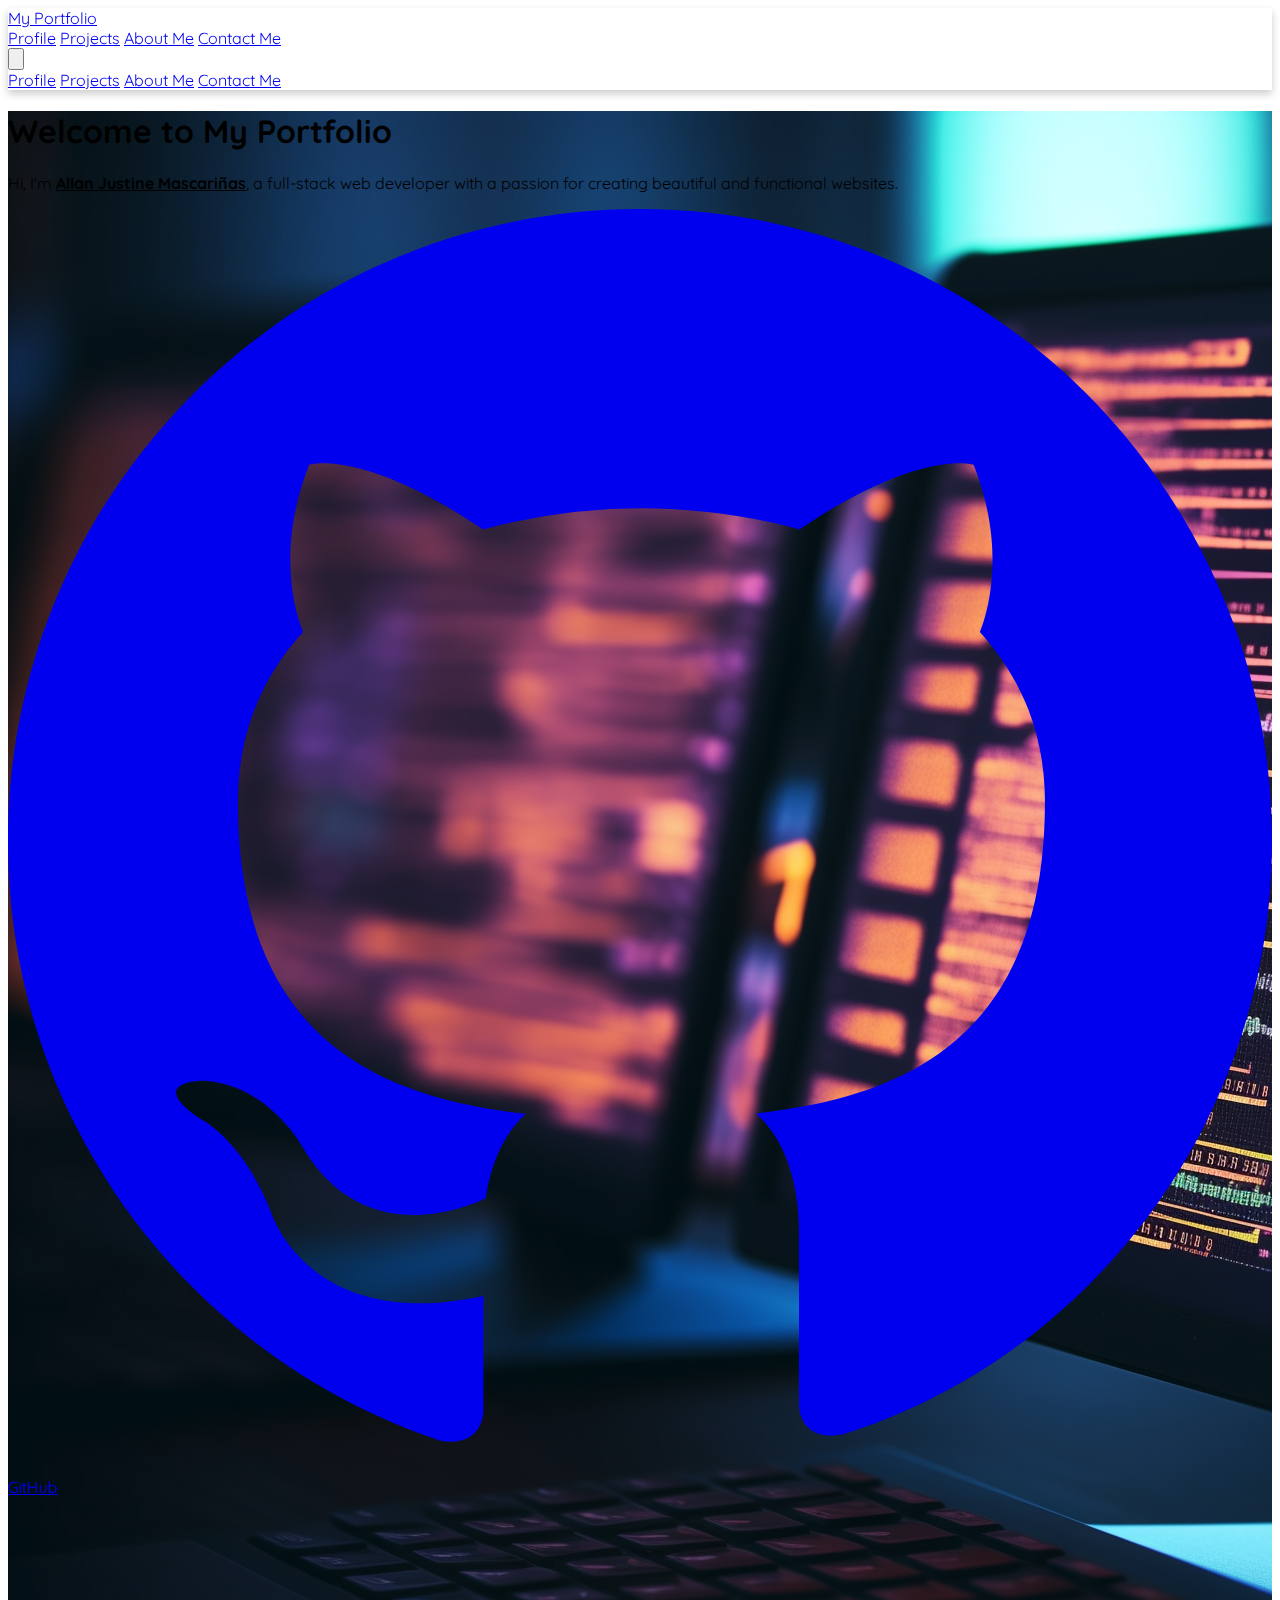
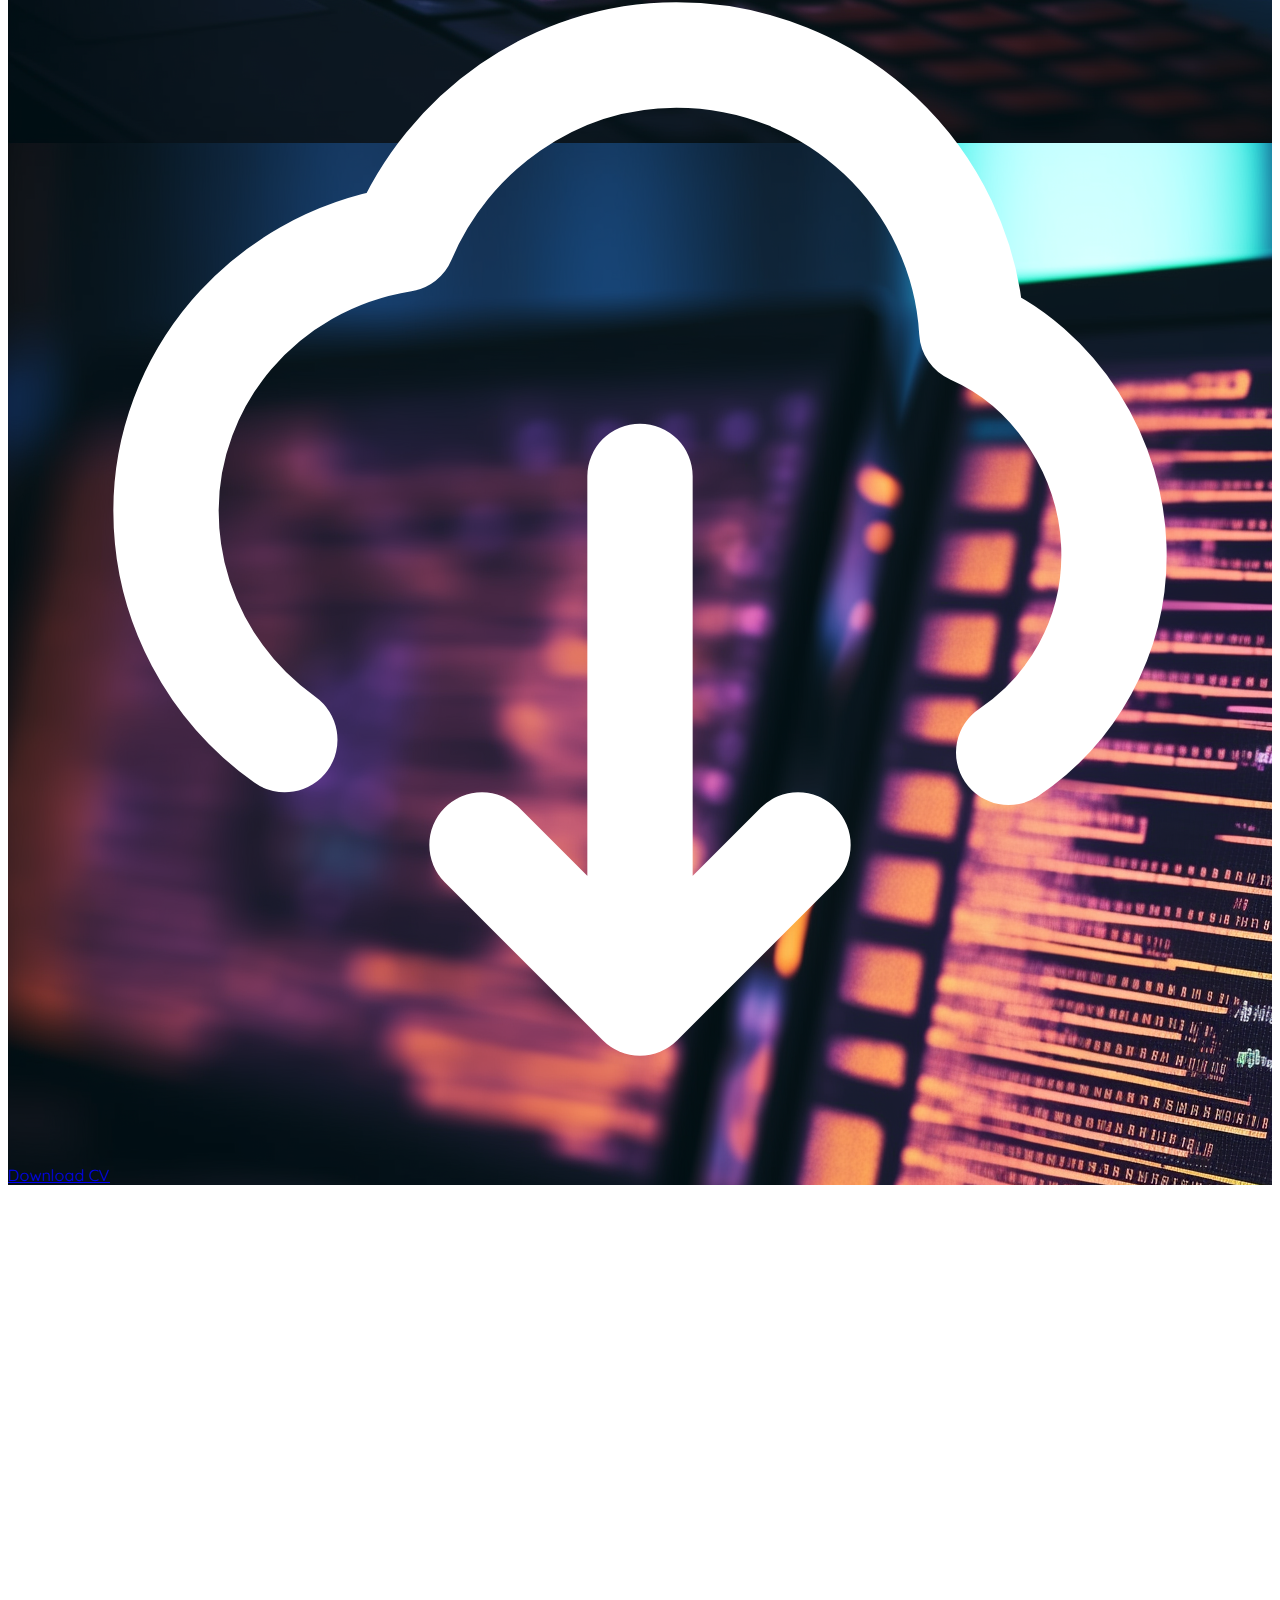
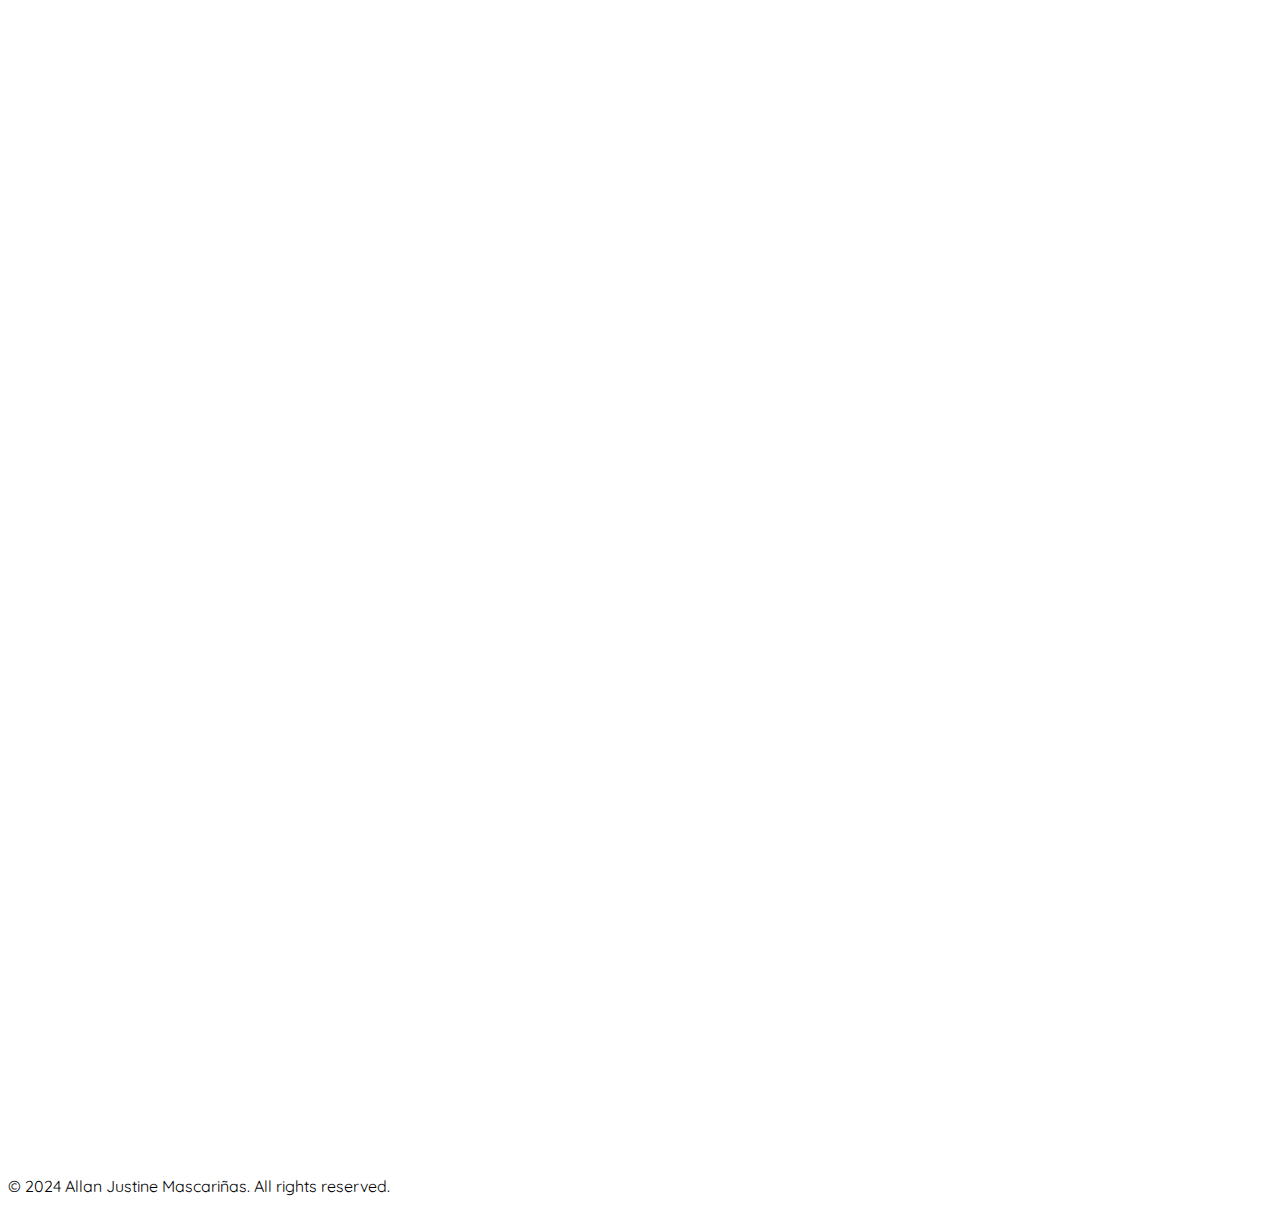
==== index.html @ c24f2ee2 "New Updates" ====
<!DOCTYPE html>
<html lang="en">
  <head>
    <meta charset="UTF-8" />
    <meta name="viewport" content="width=device-width, initial-scale=1.0" />
    <title>My Portfolio</title>

    <script src="https://cdn.tailwindcss.com"></script>

    <link href="https://unpkg.com/aos@2.3.1/dist/aos.css" rel="stylesheet" />

    <link
      href="https://fonts.googleapis.com/css2?family=Quicksand:wght@400;500;600;700&display=swap"
      rel="stylesheet"
    />

    <link
      rel="stylesheet"
      href="https://cdnjs.cloudflare.com/ajax/libs/font-awesome/6.0.0-beta3/css/all.min.css"
    />

    <link
      rel="stylesheet"
      href="https://site-assets.fontawesome.com/releases/v6.6.0/css/all.css"
    />

    <link
      rel="stylesheet"
      href="https://site-assets.fontawesome.com/releases/v6.6.0/css/sharp-duotone-solid.css"
    />

    <link
      rel="stylesheet"
      href="https://site-assets.fontawesome.com/releases/v6.6.0/css/sharp-thin.css"
    />

    <link
      rel="stylesheet"
      href="https://site-assets.fontawesome.com/releases/v6.6.0/css/sharp-solid.css"
    />

    <link
      rel="stylesheet"
      href="https://site-assets.fontawesome.com/releases/v6.6.0/css/sharp-regular.css"
    />

    <link
      rel="stylesheet"
      href="https://site-assets.fontawesome.com/releases/v6.6.0/css/sharp-light.css"
    />

    <link rel="shortcut icon" href="logo/icon.png" type="image/x-icon" />

    <style>
      * {
        box-sizing: border-box;
        font-family: "Quicksand", sans-serif;
      }

      body {
        scroll-behavior: smooth;
      }
      .custom-border {
        border-top-left-radius: 120px;
        border-bottom-right-radius: 120px;
        overflow: hidden;
      }
      .image {
        transition: transform 0.3s ease-in-out;
      }

      .image:hover {
        transform: scale(1.05) rotate(3deg);
      }
      .glass {
        background: rgba(255, 255, 255, 0.1);
        backdrop-filter: blur(10px);
        box-shadow: 0 4px 8px rgba(0, 0, 0, 0.2);
      }
      .toast {
        position: fixed;
        top: 20px;
        z-index: 50;
        right: 20px;
        background-color: #15c7a7;
        color: white;
        padding: 16px;
        border-radius: 4px;
        box-shadow: 0 2px 4px rgba(0, 0, 0, 0.2);
        opacity: 1;
        transition: opacity 0.5s ease;
      }

      .toast-message {
        font-size: 14px;
      }

      .toast-progress-bar {
        height: 4px;
        background-color: #080808;
        position: absolute;
        bottom: 0;
        left: 0;
        width: 0;
        transition: width 3.5s ease;
      }
      .typing-animation {
        font-size: 2.5rem;
        font-weight: bold;
        color: white;
        white-space: nowrap;
        overflow: hidden;
        border-right: 0.15em solid #fff;
        animation: typing 3.5s steps(40, end),
          blink-caret 0.75s step-end infinite;
      }

      @keyframes typing {
        from {
          width: 0;
        }
        to {
          width: 100%;
        }
      }

      @keyframes blink-caret {
        from,
        to {
          border-color: transparent;
        }
        50% {
          border-color: white;
        }
      }
      .slider {
        margin-top: 5px;
        width: 100%;
        height: 120px;
        overflow: hidden;
        background-color: #cef9f9;
      }
      .slider ul {
        width: 100%;
        min-width: calc(110px * var(--quantity));
        position: relative;
      }
      .slider ul li {
        position: absolute;
        left: 100%;
        animation: AutoRun var(--time) linear infinite;
        animation-delay: calc(
          var(--time) / var(--quantity) * (var(--index) - 1) - 27s
        );
        animation-play-state: running;
      }
      .slider:hover ul li {
        animation-play-state: paused;
      }
      .slider ul li img {
        width: 100px;
        margin-top: 10px;
        height: auto;
        filter: drop-shadow(2px 2px 5px rgba(0, 0, 0, 0.1));
        transition: transform 0.3s ease-in-out;
      }
      .slider ul li img:hover {
        transform: scale(1.1);
      }
      @keyframes AutoRun {
        to {
          left: -250px;
        }
      }
    </style>
  </head>
  <body class="text-gray-800 bg-gray-100">
    <nav
      class="fixed z-50 w-full max-w-screen-lg transform -translate-x-1/2 rounded-md top-5 left-1/2 glass"
    >
      <div
        class="container flex flex-wrap items-center justify-between px-4 py-5 mx-auto"
      >
        <div class="text-xl font-bold">
          <a href="#profile" class="hover:text-cyan-500 text-cyan-400"
            >My Portfolio</a
          >
        </div>
        <div class="hidden space-x-4 md:flex">
          <a href="#profile" class="hover:text-cyan-500 text-cyan-400"
            >Profile</a
          >
          <a href="#projects" class="hover:text-cyan-500 text-cyan-400"
            >Projects</a
          >
          <a href="#about" class="hover:text-cyan-500 text-cyan-400"
            >About Me</a
          >
          <a href="#contact" class="hover:text-cyan-500 text-cyan-400"
            >Contact Me</a
          >
        </div>
        <button
          id="menu-toggle"
          class="text-gray-200 md:hidden hover:text-gray-300"
        >
          <span class="sr-only">Menu</span>
          <svg
            class="w-6 h-6"
            fill="none"
            stroke="currentColor"
            viewBox="0 0 24 24"
          >
            <path
              stroke-linecap="round"
              stroke-linejoin="round"
              stroke-width="2"
              d="M4 6h16M4 12h16m-7 6h7"
            ></path>
          </svg>
        </button>
      </div>
      <div id="mobile-menu" class="hidden mt-4 md:hidden">
        <a
          href="#profile"
          class="block px-4 py-2 text-cyan-400 hover:text-cyan-500"
          >Profile</a
        >
        <a
          href="#projects"
          class="block px-4 py-2 text-cyan-400 hover:text-cyan-500"
          >Projects</a
        >
        <a
          href="#about"
          class="block px-4 py-2 text-cyan-400 hover:text-cyan-500"
          >About Me</a
        >
        <a
          href="#contact"
          class="block px-4 py-2 text-cyan-400 hover:text-cyan-500"
          >Contact Me</a
        >
      </div>
      <script>
        document
          .getElementById("menu-toggle")
          .addEventListener("click", function () {
            const menu = document.getElementById("mobile-menu");
            menu.classList.toggle("hidden");
          });
      </script>
    </nav>

    <div class="mx-auto">
      <section
        id="profile"
        class="flex items-center justify-center h-screen bg-center bg-cover"
        style="background-image: url('images/bg.png')"
        data-aos="fade-up"
      >
        <div
          class="flex items-center justify-center w-full h-full p-8 bg-black bg-opacity-50 rounded-lg"
        >
          <div class="text-center">
            <h1 class="mb-8 text-4xl font-bold text-white">
              Welcome to My Portfolio
            </h1>
            <p class="mb-8 text-lg text-white">
              Hi, I'm <strong><u>Allan Justine Mascariñas</u></strong
              >, a full-stack web developer with a passion for creating
              beautiful and functional websites.
            </p>
            <div class="flex justify-center mb-8 space-x-4">
              <a
                href="https://github.com/allanjustine"
                target="_blank"
                class="flex items-center px-4 py-2 text-xs text-white transition duration-300 ease-in-out delay-150 bg-gray-800 rounded-md hover:-translate-y-1 hover:scale-110 hover:bg-gray-700"
              >
                <svg
                  class="w-6 h-6 mr-2"
                  fill="currentColor"
                  viewBox="0 0 24 24"
                  xmlns="http://www.w3.org/2000/svg"
                >
                  <path
                    d="M12 0C5.373 0 0 5.373 0 12c0 5.303 3.438 9.797 8.207 11.387.599.111.82-.261.82-.578v-2.17c-3.338.725-4.038-1.607-4.038-1.607-.545-1.384-1.333-1.752-1.333-1.752-1.09-.747.083-.73.083-.73 1.207.085 1.838 1.238 1.838 1.238 1.073 1.837 2.809 1.305 3.494 1 .108-.777.419-1.305.762-1.605-2.665-.305-5.467-1.332-5.467-5.933 0-1.31.468-2.378 1.236-3.22-.125-.303-.535-1.525.117-3.175 0 0 1.009-.322 3.303 1.23a11.48 11.48 0 0 1 3.006-.405c1.023.005 2.047.138 3.003.405 2.293-1.552 3.303-1.23 3.303-1.23.653 1.65.243 2.872.119 3.175.767.842 1.236 1.91 1.236 3.22 0 4.615-2.814 5.626-5.489 5.922.43.374.819 1.106.819 2.232v3.289c0 .319.223.693.825.576C20.56 21.795 24 17.3 24 12 24 5.373 18.627 0 12 0z"
                  />
                </svg>
                GitHub
              </a>

              <a
                href="files/My-Resume.docx"
                download="My-Resume.docx"
                target="_blank"
                class="flex items-center px-4 py-2 text-xs text-white transition duration-300 ease-in-out delay-150 bg-blue-500 rounded-md hover:bg-blue-400 hover:-translate-y-1 hover:scale-110"
              >
                <svg
                  class="w-6 h-6 mr-2"
                  viewBox="0 0 24 24"
                  fill="none"
                  xmlns="http://www.w3.org/2000/svg"
                  stroke="#ffffff"
                >
                  <g id="SVGRepo_bgCarrier" stroke-width="0"></g>
                  <g
                    id="SVGRepo_tracerCarrier"
                    stroke-linecap="round"
                    stroke-linejoin="round"
                  ></g>
                  <g id="SVGRepo_iconCarrier">
                    <path
                      d="M5.25589 16C3.8899 15.0291 3 13.4422 3 11.6493C3 9.20008 4.8 6.9375 7.5 6.5C8.34694 4.48637 10.3514 3 12.6893 3C15.684 3 18.1317 5.32251 18.3 8.25C19.8893 8.94488 21 10.6503 21 12.4969C21 14.0582 20.206 15.4339 19 16.2417M12 21V11M12 21L9 18M12 21L15 18"
                      stroke="#ffffff"
                      stroke-width="2"
                      stroke-linecap="round"
                      stroke-linejoin="round"
                    ></path>
                  </g>
                </svg>
                Download CV
              </a>
            </div>
          </div>
        </div>
      </section>
    </div>

    <div class="container mx-auto">
      <section id="projects" class="py-10" data-aos="fade-up">
        <h2 class="mb-2 text-3xl font-bold text-center text-cyan-500">
          My Projects
        </h2>
        <hr class="border border-cyan-600 w-[100px] mb-8 mx-auto" />

        <div class="overflow-x-auto snap-x snap-mandatory scroll-smooth">
          <div class="flex space-x-8">
            <div
              class="flex-shrink-0 overflow-hidden bg-white rounded-md shadow-md snap-center w-80"
              data-aos="zoom-in"
            >
              <div
                id="default-carousel"
                class="relative w-full"
                data-carousel="static"
              >
                <div
                  class="relative overflow-hidden rounded-lg h-[200px] md:h-[230px]"
                >
                  <div
                    class="hidden duration-700 ease-in-out"
                    data-carousel-item
                  >
                    <img
                      src="images/9.png"
                      class="h-[200px] md:h-[230px] absolute block w-full -translate-x-1/2 -translate-y-1/2 top-1/2 left-1/2"
                      alt="..."
                    />
                  </div>
                  <div
                    class="hidden duration-700 ease-in-out"
                    data-carousel-item
                  >
                    <img
                      src="images/6.png"
                      class="h-[200px] md:h-[230px] absolute block w-full -translate-x-1/2 -translate-y-1/2 top-1/2 left-1/2"
                      alt="..."
                    />
                  </div>
                </div>
                <div
                  class="absolute z-30 flex space-x-3 -translate-x-1/2 bottom-5 left-1/2 rtl:space-x-reverse"
                >
                  <button
                    type="button"
                    class="w-3 h-3 rounded-full"
                    aria-current="true"
                    aria-label="Slide 1"
                    data-carousel-slide-to="0"
                  ></button>
                  <button
                    type="button"
                    class="w-3 h-3 rounded-full"
                    aria-current="false"
                    aria-label="Slide 2"
                    data-carousel-slide-to="1"
                  ></button>
                </div>
                <button
                  type="button"
                  class="absolute top-0 z-30 flex items-center justify-center h-full px-4 cursor-pointer center-0 group focus:outline-none"
                  data-carousel-prev
                >
                  <span
                    class="inline-flex items-center justify-center w-10 h-10 rounded-full bg-white/30 dark:bg-gray-800/30 group-hover:bg-white/50 dark:group-hover:bg-gray-800/60 group-focus:ring-4 group-focus:ring-white dark:group-focus:ring-gray-800/70 group-focus:outline-none"
                  >
                    <svg
                      class="w-4 h-4 text-white dark:text-gray-800 rtl:rotate-180"
                      aria-hidden="true"
                      xmlns="http://www.w3.org/2000/svg"
                      fill="none"
                      viewBox="0 0 6 10"
                    >
                      <path
                        stroke="currentColor"
                        stroke-linecap="round"
                        stroke-linejoin="round"
                        stroke-width="2"
                        d="M5 1 1 5l4 4"
                      />
                    </svg>
                    <span class="sr-only">Previous</span>
                  </span>
                </button>
                <button
                  type="button"
                  class="absolute top-0 z-30 flex items-center justify-center h-full px-4 cursor-pointer end-0 group focus:outline-none"
                  data-carousel-next
                >
                  <span
                    class="inline-flex items-center justify-center w-10 h-10 rounded-full bg-white/30 dark:bg-gray-800/30 group-hover:bg-white/50 dark:group-hover:bg-gray-800/60 group-focus:ring-4 group-focus:ring-white dark:group-focus:ring-gray-800/70 group-focus:outline-none"
                  >
                    <svg
                      class="w-4 h-4 text-white dark:text-gray-800 rtl:rotate-180"
                      aria-hidden="true"
                      xmlns="http://www.w3.org/2000/svg"
                      fill="none"
                      viewBox="0 0 6 10"
                    >
                      <path
                        stroke="currentColor"
                        stroke-linecap="round"
                        stroke-linejoin="round"
                        stroke-width="2"
                        d="m1 9 4-4-4-4"
                      />
                    </svg>
                    <span class="sr-only">Next</span>
                  </span>
                </button>
              </div>

              <div class="p-4 text-center">
                <h3 class="mb-3 font-bold text-l">
                  Product Sales & Inventory System
                </h3>
                <a
                  target="_blank"
                  href="https://github.com/allanjustine"
                  class="text-teal-500 hover:underline"
                  >View Github</a
                >
              </div>
            </div>
            <div class="flex space-x-8">
              <div
                class="flex-shrink-0 overflow-hidden bg-white rounded-md shadow-md snap-center w-80"
                data-aos="zoom-in"
              >
                <div
                  id="default-carousel"
                  class="relative w-full"
                  data-carousel="static"
                >
                  <div
                    class="relative overflow-hidden rounded-lg h-[200px] md:h-[230px]"
                  >
                    <div
                      class="hidden duration-700 ease-in-out"
                      data-carousel-item
                    >
                      <img
                        src="images/1.png"
                        class="h-[200px] md:h-[230px] absolute block w-full -translate-x-1/2 -translate-y-1/2 top-1/2 left-1/2"
                        alt="..."
                      />
                    </div>
                  </div>
                </div>

                <div class="p-4 text-center">
                  <h3 class="mb-3 font-bold text-l">
                    Computer Monitoring System
                  </h3>
                  <a
                    target="_blank"
                    href="https://github.com/allanjustine/computer_monitoring"
                    class="text-teal-500 hover:underline"
                    >View Github</a
                  >
                </div>
              </div>
              <div class="flex space-x-8">
                <div
                  class="flex-shrink-0 overflow-hidden bg-white rounded-md shadow-md snap-center w-80"
                  data-aos="zoom-in"
                >
                  <div
                    id="default-carousel"
                    class="relative w-full"
                    data-carousel="static"
                  >
                    <div
                      class="relative overflow-hidden rounded-lg h-[200px] md:h-[230px]"
                    >
                      <div
                        class="hidden duration-700 ease-in-out"
                        data-carousel-item
                      >
                        <img
                          src="images/2.png"
                          class="h-[200px] md:h-[230px] absolute block w-full -translate-x-1/2 -translate-y-1/2 top-1/2 left-1/2"
                          alt="..."
                        />
                      </div>
                      <div
                        class="hidden duration-700 ease-in-out"
                        data-carousel-item
                      >
                        <img
                          src="images/11.png"
                          class="h-[200px] md:h-[230px] absolute block w-full -translate-x-1/2 -translate-y-1/2 top-1/2 left-1/2"
                          alt="..."
                        />
                      </div>
                    </div>
                    <div
                      class="absolute z-30 flex space-x-3 -translate-x-1/2 bottom-5 left-1/2 rtl:space-x-reverse"
                    >
                      <button
                        type="button"
                        class="w-3 h-3 rounded-full"
                        aria-current="true"
                        aria-label="Slide 1"
                        data-carousel-slide-to="0"
                      ></button>
                      <button
                        type="button"
                        class="w-3 h-3 rounded-full"
                        aria-current="false"
                        aria-label="Slide 2"
                        data-carousel-slide-to="1"
                      ></button>
                    </div>
                    <button
                      type="button"
                      class="absolute top-0 z-30 flex items-center justify-center h-full px-4 cursor-pointer center-0 group focus:outline-none"
                      data-carousel-prev
                    >
                      <span
                        class="inline-flex items-center justify-center w-10 h-10 rounded-full bg-white/30 dark:bg-gray-800/30 group-hover:bg-white/50 dark:group-hover:bg-gray-800/60 group-focus:ring-4 group-focus:ring-white dark:group-focus:ring-gray-800/70 group-focus:outline-none"
                      >
                        <svg
                          class="w-4 h-4 text-white dark:text-gray-800 rtl:rotate-180"
                          aria-hidden="true"
                          xmlns="http://www.w3.org/2000/svg"
                          fill="none"
                          viewBox="0 0 6 10"
                        >
                          <path
                            stroke="currentColor"
                            stroke-linecap="round"
                            stroke-linejoin="round"
                            stroke-width="2"
                            d="M5 1 1 5l4 4"
                          />
                        </svg>
                        <span class="sr-only">Previous</span>
                      </span>
                    </button>
                    <button
                      type="button"
                      class="absolute top-0 z-30 flex items-center justify-center h-full px-4 cursor-pointer end-0 group focus:outline-none"
                      data-carousel-next
                    >
                      <span
                        class="inline-flex items-center justify-center w-10 h-10 rounded-full bg-white/30 dark:bg-gray-800/30 group-hover:bg-white/50 dark:group-hover:bg-gray-800/60 group-focus:ring-4 group-focus:ring-white dark:group-focus:ring-gray-800/70 group-focus:outline-none"
                      >
                        <svg
                          class="w-4 h-4 text-white dark:text-gray-800 rtl:rotate-180"
                          aria-hidden="true"
                          xmlns="http://www.w3.org/2000/svg"
                          fill="none"
                          viewBox="0 0 6 10"
                        >
                          <path
                            stroke="currentColor"
                            stroke-linecap="round"
                            stroke-linejoin="round"
                            stroke-width="2"
                            d="m1 9 4-4-4-4"
                          />
                        </svg>
                        <span class="sr-only">Next</span>
                      </span>
                    </button>
                  </div>

                  <div class="p-4 text-center">
                    <h3 class="mb-3 font-bold text-l">
                      Digital Camera Store System
                    </h3>
                    <a
                      target="_blank"
                      href="https://github.com/allanjustine/Digital-Camera-Store"
                      class="text-teal-500 hover:underline"
                      >View Github</a
                    >
                  </div>
                </div>
              </div>
              <div class="flex space-x-8">
                <div
                  class="flex-shrink-0 overflow-hidden bg-white rounded-md shadow-md snap-center w-80"
                  data-aos="zoom-in"
                >
                  <div
                    id="default-carousel"
                    class="relative w-full"
                    data-carousel="static"
                  >
                    <div
                      class="relative overflow-hidden rounded-lg h-[200px] md:h-[230px]"
                    >
                      <div
                        class="hidden duration-700 ease-in-out"
                        data-carousel-item
                      >
                        <img
                          src="images/3.png"
                          class="h-[200px] md:h-[230px] absolute block w-full -translate-x-1/2 -translate-y-1/2 top-1/2 left-1/2"
                          alt="..."
                        />
                      </div>
                      <div
                        class="hidden duration-700 ease-in-out"
                        data-carousel-item
                      >
                        <img
                          src="images/4.png"
                          class="h-[200px] md:h-[230px] absolute block w-full -translate-x-1/2 -translate-y-1/2 top-1/2 left-1/2"
                          alt="..."
                        />
                      </div>
                    </div>
                    <div
                      class="absolute z-30 flex space-x-3 -translate-x-1/2 bottom-5 left-1/2 rtl:space-x-reverse"
                    >
                      <button
                        type="button"
                        class="w-3 h-3 rounded-full"
                        aria-current="true"
                        aria-label="Slide 1"
                        data-carousel-slide-to="0"
                      ></button>
                      <button
                        type="button"
                        class="w-3 h-3 rounded-full"
                        aria-current="false"
                        aria-label="Slide 2"
                        data-carousel-slide-to="1"
                      ></button>
                    </div>
                    <button
                      type="button"
                      class="absolute top-0 z-30 flex items-center justify-center h-full px-4 cursor-pointer center-0 group focus:outline-none"
                      data-carousel-prev
                    >
                      <span
                        class="inline-flex items-center justify-center w-10 h-10 rounded-full bg-white/30 dark:bg-gray-800/30 group-hover:bg-white/50 dark:group-hover:bg-gray-800/60 group-focus:ring-4 group-focus:ring-white dark:group-focus:ring-gray-800/70 group-focus:outline-none"
                      >
                        <svg
                          class="w-4 h-4 text-white dark:text-gray-800 rtl:rotate-180"
                          aria-hidden="true"
                          xmlns="http://www.w3.org/2000/svg"
                          fill="none"
                          viewBox="0 0 6 10"
                        >
                          <path
                            stroke="currentColor"
                            stroke-linecap="round"
                            stroke-linejoin="round"
                            stroke-width="2"
                            d="M5 1 1 5l4 4"
                          />
                        </svg>
                        <span class="sr-only">Previous</span>
                      </span>
                    </button>
                    <button
                      type="button"
                      class="absolute top-0 z-30 flex items-center justify-center h-full px-4 cursor-pointer end-0 group focus:outline-none"
                      data-carousel-next
                    >
                      <span
                        class="inline-flex items-center justify-center w-10 h-10 rounded-full bg-white/30 dark:bg-gray-800/30 group-hover:bg-white/50 dark:group-hover:bg-gray-800/60 group-focus:ring-4 group-focus:ring-white dark:group-focus:ring-gray-800/70 group-focus:outline-none"
                      >
                        <svg
                          class="w-4 h-4 text-white dark:text-gray-800 rtl:rotate-180"
                          aria-hidden="true"
                          xmlns="http://www.w3.org/2000/svg"
                          fill="none"
                          viewBox="0 0 6 10"
                        >
                          <path
                            stroke="currentColor"
                            stroke-linecap="round"
                            stroke-linejoin="round"
                            stroke-width="2"
                            d="m1 9 4-4-4-4"
                          />
                        </svg>
                        <span class="sr-only">Next</span>
                      </span>
                    </button>
                  </div>

                  <div class="p-4 text-center">
                    <h3 class="mb-3 font-bold text-l">
                      Ship Ticket Online Booking
                    </h3>
                    <a
                      target="_blank"
                      href="https://github.com/allanjustine/Shipping-Management-System-Mini-Capstone"
                      class="text-teal-500 hover:underline"
                      >View Github</a
                    >
                  </div>
                </div>
              </div>
              <div class="flex space-x-8">
                <div
                  class="flex-shrink-0 overflow-hidden bg-white rounded-md shadow-md snap-center w-80"
                  data-aos="zoom-in"
                >
                  <div
                    id="default-carousel"
                    class="relative w-full"
                    data-carousel="static"
                  >
                    <div
                      class="relative overflow-hidden rounded-lg h-[200px] md:h-[230px]"
                    >
                      <div
                        class="hidden duration-700 ease-in-out"
                        data-carousel-item
                      >
                        <img
                          src="images/10.png"
                          class="h-[200px] md:h-[230px] absolute block w-full -translate-x-1/2 -translate-y-1/2 top-1/2 left-1/2"
                          alt="..."
                        />
                      </div>
                      <div
                        class="hidden duration-700 ease-in-out"
                        data-carousel-item
                      >
                        <img
                          src="images/7.png"
                          class="h-[200px] md:h-[230px] absolute block w-full -translate-x-1/2 -translate-y-1/2 top-1/2 left-1/2"
                          alt="..."
                        />
                      </div>
                    </div>
                    <div
                      class="absolute z-30 flex space-x-3 -translate-x-1/2 bottom-5 left-1/2 rtl:space-x-reverse"
                    >
                      <button
                        type="button"
                        class="w-3 h-3 rounded-full"
                        aria-current="true"
                        aria-label="Slide 1"
                        data-carousel-slide-to="0"
                      ></button>
                      <button
                        type="button"
                        class="w-3 h-3 rounded-full"
                        aria-current="false"
                        aria-label="Slide 2"
                        data-carousel-slide-to="1"
                      ></button>
                    </div>
                    <button
                      type="button"
                      class="absolute top-0 z-30 flex items-center justify-center h-full px-4 cursor-pointer center-0 group focus:outline-none"
                      data-carousel-prev
                    >
                      <span
                        class="inline-flex items-center justify-center w-10 h-10 rounded-full bg-white/30 dark:bg-gray-800/30 group-hover:bg-white/50 dark:group-hover:bg-gray-800/60 group-focus:ring-4 group-focus:ring-white dark:group-focus:ring-gray-800/70 group-focus:outline-none"
                      >
                        <svg
                          class="w-4 h-4 text-white dark:text-gray-800 rtl:rotate-180"
                          aria-hidden="true"
                          xmlns="http://www.w3.org/2000/svg"
                          fill="none"
                          viewBox="0 0 6 10"
                        >
                          <path
                            stroke="currentColor"
                            stroke-linecap="round"
                            stroke-linejoin="round"
                            stroke-width="2"
                            d="M5 1 1 5l4 4"
                          />
                        </svg>
                        <span class="sr-only">Previous</span>
                      </span>
                    </button>
                    <button
                      type="button"
                      class="absolute top-0 z-30 flex items-center justify-center h-full px-4 cursor-pointer end-0 group focus:outline-none"
                      data-carousel-next
                    >
                      <span
                        class="inline-flex items-center justify-center w-10 h-10 rounded-full bg-white/30 dark:bg-gray-800/30 group-hover:bg-white/50 dark:group-hover:bg-gray-800/60 group-focus:ring-4 group-focus:ring-white dark:group-focus:ring-gray-800/70 group-focus:outline-none"
                      >
                        <svg
                          class="w-4 h-4 text-white dark:text-gray-800 rtl:rotate-180"
                          aria-hidden="true"
                          xmlns="http://www.w3.org/2000/svg"
                          fill="none"
                          viewBox="0 0 6 10"
                        >
                          <path
                            stroke="currentColor"
                            stroke-linecap="round"
                            stroke-linejoin="round"
                            stroke-width="2"
                            d="m1 9 4-4-4-4"
                          />
                        </svg>
                        <span class="sr-only">Next</span>
                      </span>
                    </button>
                  </div>

                  <div class="p-4 text-center">
                    <h3 class="mb-3 font-bold text-l">
                      Coffe Online Ordering System
                    </h3>
                    <a
                      target="_blank"
                      href="https://github.com/allanjustine/Coffee-Shop-Mini-Casptone"
                      class="text-teal-500 hover:underline"
                      >View Github</a
                    >
                  </div>
                </div>
              </div>
              <div class="flex space-x-8">
                <div
                  class="flex-shrink-0 overflow-hidden bg-white rounded-md shadow-md snap-center w-80"
                  data-aos="zoom-in"
                >
                  <div
                    id="default-carousel"
                    class="relative w-full"
                    data-carousel="static"
                  >
                    <div
                      class="relative overflow-hidden rounded-lg h-[200px] md:h-[230px]"
                    >
                      <div
                        class="hidden duration-700 ease-in-out"
                        data-carousel-item
                      >
                        <img
                          src="images/5.png"
                          class="h-[200px] md:h-[230px] absolute block w-full -translate-x-1/2 -translate-y-1/2 top-1/2 left-1/2"
                          alt="..."
                        />
                      </div>
                      <div
                        class="hidden duration-700 ease-in-out"
                        data-carousel-item
                      >
                        <img
                          src="images/12.png"
                          class="h-[200px] md:h-[230px] absolute block w-full -translate-x-1/2 -translate-y-1/2 top-1/2 left-1/2"
                          alt="..."
                        />
                      </div>
                    </div>
                    <div
                      class="absolute z-30 flex space-x-3 -translate-x-1/2 bottom-5 left-1/2 rtl:space-x-reverse"
                    >
                      <button
                        type="button"
                        class="w-3 h-3 rounded-full"
                        aria-current="true"
                        aria-label="Slide 1"
                        data-carousel-slide-to="0"
                      ></button>
                      <button
                        type="button"
                        class="w-3 h-3 rounded-full"
                        aria-current="false"
                        aria-label="Slide 2"
                        data-carousel-slide-to="1"
                      ></button>
                    </div>
                    <button
                      type="button"
                      class="absolute top-0 z-30 flex items-center justify-center h-full px-4 cursor-pointer center-0 group focus:outline-none"
                      data-carousel-prev
                    >
                      <span
                        class="inline-flex items-center justify-center w-10 h-10 rounded-full bg-white/30 dark:bg-gray-800/30 group-hover:bg-white/50 dark:group-hover:bg-gray-800/60 group-focus:ring-4 group-focus:ring-white dark:group-focus:ring-gray-800/70 group-focus:outline-none"
                      >
                        <svg
                          class="w-4 h-4 text-white dark:text-gray-800 rtl:rotate-180"
                          aria-hidden="true"
                          xmlns="http://www.w3.org/2000/svg"
                          fill="none"
                          viewBox="0 0 6 10"
                        >
                          <path
                            stroke="currentColor"
                            stroke-linecap="round"
                            stroke-linejoin="round"
                            stroke-width="2"
                            d="M5 1 1 5l4 4"
                          />
                        </svg>
                        <span class="sr-only">Previous</span>
                      </span>
                    </button>
                    <button
                      type="button"
                      class="absolute top-0 z-30 flex items-center justify-center h-full px-4 cursor-pointer end-0 group focus:outline-none"
                      data-carousel-next
                    >
                      <span
                        class="inline-flex items-center justify-center w-10 h-10 rounded-full bg-white/30 dark:bg-gray-800/30 group-hover:bg-white/50 dark:group-hover:bg-gray-800/60 group-focus:ring-4 group-focus:ring-white dark:group-focus:ring-gray-800/70 group-focus:outline-none"
                      >
                        <svg
                          class="w-4 h-4 text-white dark:text-gray-800 rtl:rotate-180"
                          aria-hidden="true"
                          xmlns="http://www.w3.org/2000/svg"
                          fill="none"
                          viewBox="0 0 6 10"
                        >
                          <path
                            stroke="currentColor"
                            stroke-linecap="round"
                            stroke-linejoin="round"
                            stroke-width="2"
                            d="m1 9 4-4-4-4"
                          />
                        </svg>
                        <span class="sr-only">Next</span>
                      </span>
                    </button>
                  </div>

                  <div class="p-4 text-center">
                    <h3 class="mb-3 font-bold text-l">
                      Tourist Management System
                    </h3>
                    <a
                      target="_blank"
                      href="https://github.com/allanjustine/Tourist-Management-System-Mini-Capstone"
                      class="text-teal-500 hover:underline"
                      >View Github</a
                    >
                  </div>
                </div>
              </div>
              <div class="flex space-x-8">
                <div
                  class="flex-shrink-0 overflow-hidden bg-white rounded-md shadow-md snap-center w-80"
                  data-aos="zoom-in"
                >
                  <div
                    id="default-carousel"
                    class="relative w-full"
                    data-carousel="static"
                  >
                    <div
                      class="relative overflow-hidden rounded-lg h-[200px] md:h-[230px]"
                    >
                      <div
                        class="hidden duration-700 ease-in-out"
                        data-carousel-item
                      >
                        <img
                          src="images/13.png"
                          class="h-[200px] md:h-[230px] absolute block w-full -translate-x-1/2 -translate-y-1/2 top-1/2 left-1/2"
                          alt="..."
                        />
                      </div>
                    </div>
                  </div>

                  <div class="p-4 text-center">
                    <h3 class="mb-3 font-bold text-l">
                      Clinic Management System
                    </h3>
                    <a
                      target="_blank"
                      href="https://github.com/allanjustine/Clinic-Management-System"
                      class="text-teal-500 hover:underline"
                      >View Github</a
                    >
                  </div>
                </div>
              </div>
              <div class="flex space-x-8">
                <div
                  class="flex-shrink-0 overflow-hidden bg-white rounded-md shadow-md snap-center w-80"
                  data-aos="zoom-in"
                >
                  <div
                    id="default-carousel"
                    class="relative w-full"
                    data-carousel="static"
                  >
                    <div
                      class="relative overflow-hidden rounded-lg h-[200px] md:h-[230px]"
                    >
                      <div
                        class="hidden duration-700 ease-in-out"
                        data-carousel-item
                      >
                        <img
                          src="images/14.png"
                          class="h-[200px] md:h-[230px] absolute block w-full -translate-x-1/2 -translate-y-1/2 top-1/2 left-1/2"
                          alt="..."
                        />
                      </div>
                    </div>
                  </div>

                  <div class="p-4 text-center">
                    <h3 class="mb-3 font-bold text-l">
                      Water Refilling Ordering Online System
                    </h3>
                    <a
                      target="_blank"
                      href="https://github.com/allanjustine/Water-Refilling-Station"
                      class="text-teal-500 hover:underline"
                      >View Github</a
                    >
                  </div>
                </div>
              </div>
            </div>
          </div>
        </div>
      </section>
    </div>

    <section id="about" class="px-10 py-16 bg-gray-200" data-aos="fade-up">
      <div class="flex flex-col max-w-6xl mx-auto md:flex-row">
        <div
          class="flex justify-center mb-8 md:w-1/3 h-1/2 md:justify-center md:mb-0"
        >
          <div class="border-teal-500 shadow-lg custom-border">
            <img
              data-aos="flip-right"
              class="image"
              src="images/profile-image.jpg"
              alt="Allan Justine Mascariñas"
              class="object-cover w-full h-full"
            />
          </div>
        </div>
        <div class="text-center md:w-2/3 md:ml-8 md:text-left">
          <h2 class="mb-4 text-3xl font-bold text-cyan-500">About Me</h2>
          <hr class="border border-cyan-600 w-[50px] mb-8 mx-auto md:mx-0" />
          <p class="mb-4 text-lg">
            "I'm a full-stack web developer with hands-on experience in
            <strong>Laravel</strong>, <strong>Livewire</strong>, <strong>Next</strong>,
            <strong>React</strong>, <strong>Vue</strong>, <strong>Nest</strong>, and more.
            Passionate about tackling complex problems and crafting efficient
            solutions, I continuously seek to expand my skills and knowledge to
            stay at the forefront of technology."
          </p>
          <div class="flex justify-center">
            <hr class="w-1/4 my-4 border-gray-300 border-t-1" />
            <span class="mx-2 mt-1"
              ><h3 class="text-lg font-bold">My Timeline</h3></span
            >
            <hr class="w-1/4 my-4 border-gray-300 border-t-1" />
          </div>

          <ol class="relative border-s border-cyan-700 dark:border-cyan-700">
            <li class="mb-10 ms-7">
              <div
                class="absolute flex items-center justify-center w-8 h-8 rounded-full bg-cyan-500 -start-4 dark:bg-cyan-700"
              >
                <!-- Example icon from Heroicons -->
                <i class="text-white fas fa-user"></i>
              </div>
              <div class="mb-1 font-bold text-md text-cyan-500">
                Personal Information
              </div>
              <p class="text-base font-normal">
                <strong>Name</strong>: Allan Justine Mascariñas
              </p>
              <p class="text-base font-normal">
                <strong>Address</strong>: Tinangnan, Tubigon, Bohol
              </p>
              <p class="text-base font-normal">
                <strong>Mobile Number</strong>: 09512072888
              </p>
              <p class="text-base font-normal">
                <strong>Email</strong>: labya31@gmail.com
              </p>
              <p class="text-base font-normal"><strong>Age</strong>: 23</p>
            </li>
            <li class="mb-10 ms-7">
              <div
                class="absolute flex items-center justify-center w-8 h-8 rounded-full bg-cyan-500 -start-4 dark:bg-cyan-700"
              >
                <!-- Example icon from Heroicons -->
                <i class="text-white fas fa-school"></i>
              </div>
              <div class="mb-1 font-bold text-md text-cyan-500">
                School Graduated
              </div>
              <p class="text-base font-normal">
                <strong>School Name</strong>: Mater Dei College
              </p>
              <p class="text-base font-normal">
                <strong>Year Graduated</strong>: 2023
              </p>
            </li>
            <li class="mb-10 ms-7">
              <div
                class="absolute flex items-center justify-center w-8 h-8 rounded-full bg-cyan-500 -start-4 dark:bg-cyan-700"
              >
                <!-- Example icon from Heroicons -->
                <i class="text-white fas fa-code"></i>
              </div>
              <div class="mb-1 font-bold text-md text-cyan-500">
                Language and Tools
              </div>
              <p class="text-base font-normal">
                <strong
                  >Laravel, Livewire, React, Vue, Next, Nest, HTML, CSS, Tailwind,
                  Bootstrap, Spatie, Post Man, VS Code, MySQL, XAMPP and
                  More.</strong
                >
              </p>
            </li>
          </ol>
        </div>
      </div>
    </section>

    <h2
      class="mb-2 text-2xl font-bold text-center mt-14 text-cyan-500"
      data-aos="zoom-in"
    >
      Language and Tools
    </h2>

    <hr
      class="border border-cyan-600 w-[140px] mb-8 mx-auto"
      data-aos="zoom-in"
    />
    <div class="mb-10 slider" data-aos="zoom-in">
      <ul style="--time: 29s; --quantity: 29">
        <li style="--index: 1">
          <img
            src="https://upload.wikimedia.org/wikipedia/commons/9/9a/Laravel.svg"
            alt=""
          />
        </li>
        <li style="--index: 2">
          <img
            src="https://raw.githubusercontent.com/devicons/devicon/master/icons/react/react-original-wordmark.svg"
            alt=""
          />
        </li>
        <li style="--index: 3">
          <img
            src="https://raw.githubusercontent.com/devicons/devicon/master/icons/livewire/livewire-original-wordmark.svg"
            alt=""
          />
        </li>
        <li style="--index: 4">
          <img
            src="https://avatars.githubusercontent.com/u/7535935?s=200&v=4"
            alt=""
          />
        </li>
        <li style="--index: 5">
          <img
            src="https://raw.githubusercontent.com/devicons/devicon/master/icons/mysql/mysql-original-wordmark.svg"
            alt=""
          />
        </li>
        <li style="--index: 6">
          <img
            src="https://www.vectorlogo.zone/logos/flutterio/flutterio-icon.svg"
            alt=""
          />
        </li>
        <li style="--index: 7">
          <img
            src="https://raw.githubusercontent.com/devicons/devicon/master/icons/android/android-original-wordmark.svg"
            alt=""
          />
        </li>
        <li style="--index: 8">
          <img
            src="https://raw.githubusercontent.com/devicons/devicon/master/icons/html5/html5-original-wordmark.svg"
            alt=""
          />
        </li>
        <li style="--index: 9">
          <img
            src="https://raw.githubusercontent.com/devicons/devicon/master/icons/css3/css3-original-wordmark.svg"
            alt=""
          />
        </li>
        <li style="--index: 10">
          <img
            src="https://www.vectorlogo.zone/logos/dartlang/dartlang-icon.svg"
            alt=""
          />
        </li>
        <li style="--index: 11">
          <img
            src="https://raw.githubusercontent.com/devicons/devicon/master/icons/java/java-original.svg"
            alt=""
          />
        </li>
        <li style="--index: 12">
          <img
            src="https://raw.githubusercontent.com/devicons/devicon/master/icons/javascript/javascript-original.svg"
            alt=""
          />
        </li>
        <li style="--index: 13">
          <img
            src="https://www.vectorlogo.zone/logos/getpostman/getpostman-icon.svg"
            alt=""
          />
        </li>
        <li style="--index: 14">
          <img
            src="https://raw.githubusercontent.com/devicons/devicon/master/icons/visualstudio/visualstudio-plain.svg"
            alt=""
          />
        </li>
        <li style="--index: 15">
          <img
            src="https://raw.githubusercontent.com/devicons/devicon/master/icons/androidstudio/androidstudio-original.svg"
            alt=""
          />
        </li>
        <li style="--index: 16">
          <img
            src="https://www.vectorlogo.zone/logos/git-scm/git-scm-icon.svg"
            alt=""
          />
        </li>
        <li style="--index: 17">
          <img
            src="https://upload.wikimedia.org/wikipedia/commons/a/af/Adobe_Photoshop_CC_icon.svg"
            alt=""
          />
        </li>
        <li style="--index: 18">
          <img
            src="https://www.vectorlogo.zone/logos/canva/canva-icon.svg"
            alt=""
          />
        </li>
        <li style="--index: 19">
          <img
            src="https://iconape.com/wp-content/files/ss/133529/png/picsart-icon-logo.png"
            alt=""
          />
        </li>
        <li style="--index: 20">
          <img
            src="https://www.vectorlogo.zone/logos/firebase/firebase-icon.svg"
            alt=""
          />
        </li>
        <li style="--index: 21">
          <img
            src="https://upload.wikimedia.org/wikipedia/commons/b/b2/Bootstrap_logo.svg"
            alt=""
          />
        </li>
        <li style="--index: 22">
          <img
            src="https://upload.wikimedia.org/wikipedia/commons/d/d5/Tailwind_CSS_Logo.svg"
            alt=""
          />
        </li>
        <li style="--index: 23">
          <img
            src="https://raw.githubusercontent.com/devicons/devicon/master/icons/vuejs/vuejs-original-wordmark.svg"
            alt=""
          />
        </li>
        <li style="--index: 24">
          <img
            src="https://static.vecteezy.com/system/resources/previews/021/059/827/large_2x/chatgpt-logo-chat-gpt-icon-on-white-background-free-vector.jpg"
            alt=""
          />
        </li>
        <li style="--index: 25">
          <img
            src="https://cdn.icon-icons.com/icons2/1381/PNG/512/xampp_94513.png"
            alt=""
          />
        </li>
        <li style="--index: 26">
          <img
            src="https://encrypted-tbn0.gstatic.com/images?q=tbn:ANd9GcR1v6TMElRDdDqPYcrbQVOFSGiaFnXRDIZF9Q&s"
            alt=""
          />
        </li>
        <li style="--index: 27">
          <img
            src="https://avatars.githubusercontent.com/u/47703742?s=280&v=4"
            alt=""
          />
        </li>
        <li style="--index: 28">
          <img
            src="https://ih1.redbubble.net/image.4053536786.3862/pp,504x498-pad,600x600,f8f8f8.u1.jpg"
            alt=""
          />
        </li>
        <li style="--index: 29">
          <img
            src="https://seeklogo.com/images/N/next-js-logo-8FCFF51DD2-seeklogo.com.png"
            alt=""
          />
        </li>
      </ul>
    </div>

    <section id="contact" class="px-2 py-5" data-aos="fade-up">
      <h2 class="mb-2 text-3xl font-bold text-center text-cyan-500">
        Contact Me
      </h2>

      <hr class="border border-cyan-600 w-[100px] mb-8 mx-auto" />
      <form id="contact-form" class="max-w-lg mx-auto">
        <div class="mb-4">
          <label for="name" class="block text-sm font-medium text-gray-700"
            >Name</label
          >
          <input
            type="text"
            id="name"
            class="block w-full p-2 mt-1 text-sm border border-gray-300 rounded-md shadow-sm focus:ring-teal-500 focus:border-teal-500"
          />
          <p
            id="name-error"
            class="mt-1 text-sm text-red-600 error-message"
          ></p>
        </div>
        <div class="mb-4">
          <label for="email" class="block text-sm font-medium text-gray-700"
            >Email</label
          >
          <input
            type="email"
            id="email"
            class="block w-full p-2 mt-1 text-sm border border-gray-300 rounded-md shadow-sm focus:ring-teal-500 focus:border-teal-500"
          />
          <p
            id="email-error"
            class="mt-1 text-sm text-red-600 error-message"
          ></p>
        </div>
        <div class="mb-4">
          <label for="message" class="block text-sm font-medium text-gray-700"
            >Message</label
          >
          <textarea
            id="message"
            rows="4"
            class="block w-full p-2 mt-1 text-sm border border-gray-300 rounded-md shadow-sm focus:ring-teal-500 focus:border-teal-500"
          ></textarea>
          <p
            id="message-error"
            class="mt-1 text-sm text-red-600 error-message"
          ></p>
        </div>
        <div class="flex justify-center">
          <button
            type="submit"
            class="flex items-center px-4 py-2 space-x-2 text-white transition-transform duration-300 ease-in-out transform bg-teal-500 rounded-md shadow-lg hover:bg-teal-600 hover:-translate-y-1 hover:scale-105"
          >
            <svg
              viewBox="0 0 24 24"
              fill="none"
              xmlns="http://www.w3.org/2000/svg"
              class="w-5 h-5"
            >
              <path
                d="M11.5003 12H5.41872M5.24634 12.7972L4.24158 15.7986C3.69128 17.4424 3.41613 18.2643 3.61359 18.7704C3.78506 19.21 4.15335 19.5432 4.6078 19.6701C5.13111 19.8161 5.92151 19.4604 7.50231 18.7491L17.6367 14.1886C19.1797 13.4942 19.9512 13.1471 20.1896 12.6648C20.3968 12.2458 20.3968 11.7541 20.1896 11.3351C19.9512 10.8529 19.1797 10.5057 17.6367 9.81135L7.48483 5.24303C5.90879 4.53382 5.12078 4.17921 4.59799 4.32468C4.14397 4.45101 3.77572 4.78336 3.60365 5.22209C3.40551 5.72728 3.67772 6.54741 4.22215 8.18767L5.24829 11.2793C5.34179 11.561 5.38855 11.7019 5.407 11.8459C5.42338 11.9738 5.42321 12.1032 5.40651 12.231C5.38768 12.375 5.34057 12.5157 5.24634 12.7972Z"
                stroke="#ffffff"
                stroke-width="2"
                stroke-linecap="round"
                stroke-linejoin="round"
              ></path>
            </svg>
            <span>Send Message</span>
          </button>
        </div>
      </form>
    </section>
    <script src="https://cdn.jsdelivr.net/npm/aos@2.3.1/dist/aos.js"></script>

    <script>
      AOS.init();
    </script>

    <script>
      const themeToggleButton = document.getElementById("theme-toggle");
      const themeToggleIcon = document.getElementById("theme-toggle-icon");

      themeToggleButton.addEventListener("click", () => {
        document.documentElement.classList.toggle("dark");
        if (document.documentElement.classList.contains("dark")) {
          themeToggleIcon.setAttribute(
            "d",
            "M12 4.354A8 8 0 113.646 12 8 8 0 0112 4.354zM12 2a10 10 0 1010 10A10 10 0 0012 2z"
          );
        } else {
          themeToggleIcon.setAttribute(
            "d",
            "M12 3v2m0 14v2m-6.364-6.364l1.414-1.414m12.728 0l1.414 1.414M4.636 6.364l1.414 1.414M16.95 18.95l1.414-1.414M12 17a5 5 0 100-10 5 5 0 000 10zm0 1a6 6 0 01-6-6 6 6 0 0112 0 6 6 0 01-6 6z"
          );
        }
      });
    </script>

    <script>
      document.addEventListener("DOMContentLoaded", function () {
        const links = document.querySelectorAll('a[href^="#"]');

        links.forEach((link) => {
          link.addEventListener("click", function (e) {
            e.preventDefault();

            const targetId = this.getAttribute("href").substring(1);
            const targetElement = document.getElementById(targetId);

            if (targetElement) {
              targetElement.scrollIntoView({
                behavior: "smooth",
              });
            }
          });
        });
      });
    </script>

    <script>
      document.addEventListener("DOMContentLoaded", function () {
        const form = document.getElementById("contact-form");

        form.addEventListener("submit", function (event) {
          event.preventDefault();

          const name = document.getElementById("name").value.trim();
          const email = document.getElementById("email").value.trim();
          const message = document.getElementById("message").value.trim();

          document.getElementById("name-error").textContent = "";
          document.getElementById("email-error").textContent = "";
          document.getElementById("message-error").textContent = "";

          let hasError = false;

          if (!name) {
            document.getElementById("name-error").textContent =
              "Name is required.";
            hasError = true;
          }
          if (!email) {
            document.getElementById("email-error").textContent =
              "Email is required.";
            hasError = true;
          }
          if (!message) {
            document.getElementById("message-error").textContent =
              "Message is required.";
            hasError = true;
          }

          if (!hasError) {
            form.reset();
            showToast("Your message was sent!");
          }
        });

        function showToast(message) {
          const toast = document.createElement("div");
          toast.className = "toast";

          const toastMessage = document.createElement("div");
          toastMessage.className = "toast-message";
          toastMessage.textContent = message;
          toast.appendChild(toastMessage);

          const progressBar = document.createElement("div");
          progressBar.className = "toast-progress-bar";
          toast.appendChild(progressBar);

          document.body.appendChild(toast);

          progressBar.style.width = "100%";

          setTimeout(() => {
            progressBar.style.width = "0%";
          }, 0);

          setTimeout(() => {
            toast.style.opacity = "0";
          }, 3000);

          setTimeout(() => {
            toast.remove();
          }, 3500);
        }
      });
    </script>

    <script src="https://unpkg.com/flowbite@latest/dist/flowbite.min.js"></script>
  </body>
  <footer class="pt-3 border-t border-gray-200">
    <div class="container mx-auto">
      <div class="flex flex-col items-center justify-between md:flex-row">
        <div
          class="mb-4 text-center md:text-left md:mb-0"
          data-aos="zoom-out-down"
        >
          <h2 class="mb-2 text-lg font-bold text-cyan-700">
            SMCT Group of Companies.
          </h2>
          <p class="text-sm text-cyan-800">J.A Clarin, Tagbilaran, Bohol</p>
        </div>
        <div class="mb-4 text-center md:mb-0" data-aos="fade-up">
          <h3 class="mb-2 font-semibold text-md text-cyan-700">Quick Links</h3>
          <ul class="space-y-2">
            <li>
              <a href="#profile" class="hover:text-cyan-600 text-cyan-700"
                >Profile</a
              >
            </li>
            <li>
              <a href="#projects" class="hover:text-cyan-600 text-cyan-700"
                >Projects</a
              >
            </li>
            <li>
              <a href="#about" class="hover:text-cyan-600 text-cyan-700"
                >About Me</a
              >
            </li>
            <li>
              <a href="#contact" class="hover:text-cyan-600 text-cyan-700"
                >Contact Me</a
              >
            </li>
          </ul>
        </div>
        <div class="text-center" data-aos="zoom-out-down">
          <h3 class="mb-2 font-semibold text-md text-cyan-700">Contact Me</h3>
          <div class="flex justify-center space-x-4">
            <a
              href="https://www.facebook.com"
              target="_blank"
              rel="noreferrer"
              class="text-gray-400 hover:text-cyan-400"
            >
              <i class="fab fa-facebook"></i>
            </a>
            <a
              href="https://www.instagram.com"
              target="_blank"
              rel="noreferrer"
              class="text-gray-400 hover:text-cyan-400"
            >
              <i class="fab fa-instagram"></i>
            </a>
            <a
              href="https://x.com"
              target="_blank"
              rel="noreferrer"
              class="text-gray-400 hover:text-cyan-400"
            >
              <i class="fa-brands fa-x-twitter"></i>
            </a>
            <a
              href="https://www.linkedin.com"
              target="_blank"
              rel="noreferrer"
              class="text-gray-400 hover:text-cyan-400"
            >
              <i class="fa-brands fa-linkedin"></i>
            </a>
          </div>
        </div>
      </div>
      <div class="pt-4 my-6 text-center border-t border-gray-200">
        <p class="text-sm text-cyan-800">
          &copy; 2024 Allan Justine Mascariñas. All rights reserved.
        </p>
      </div>
    </div>
  </footer>
</html>
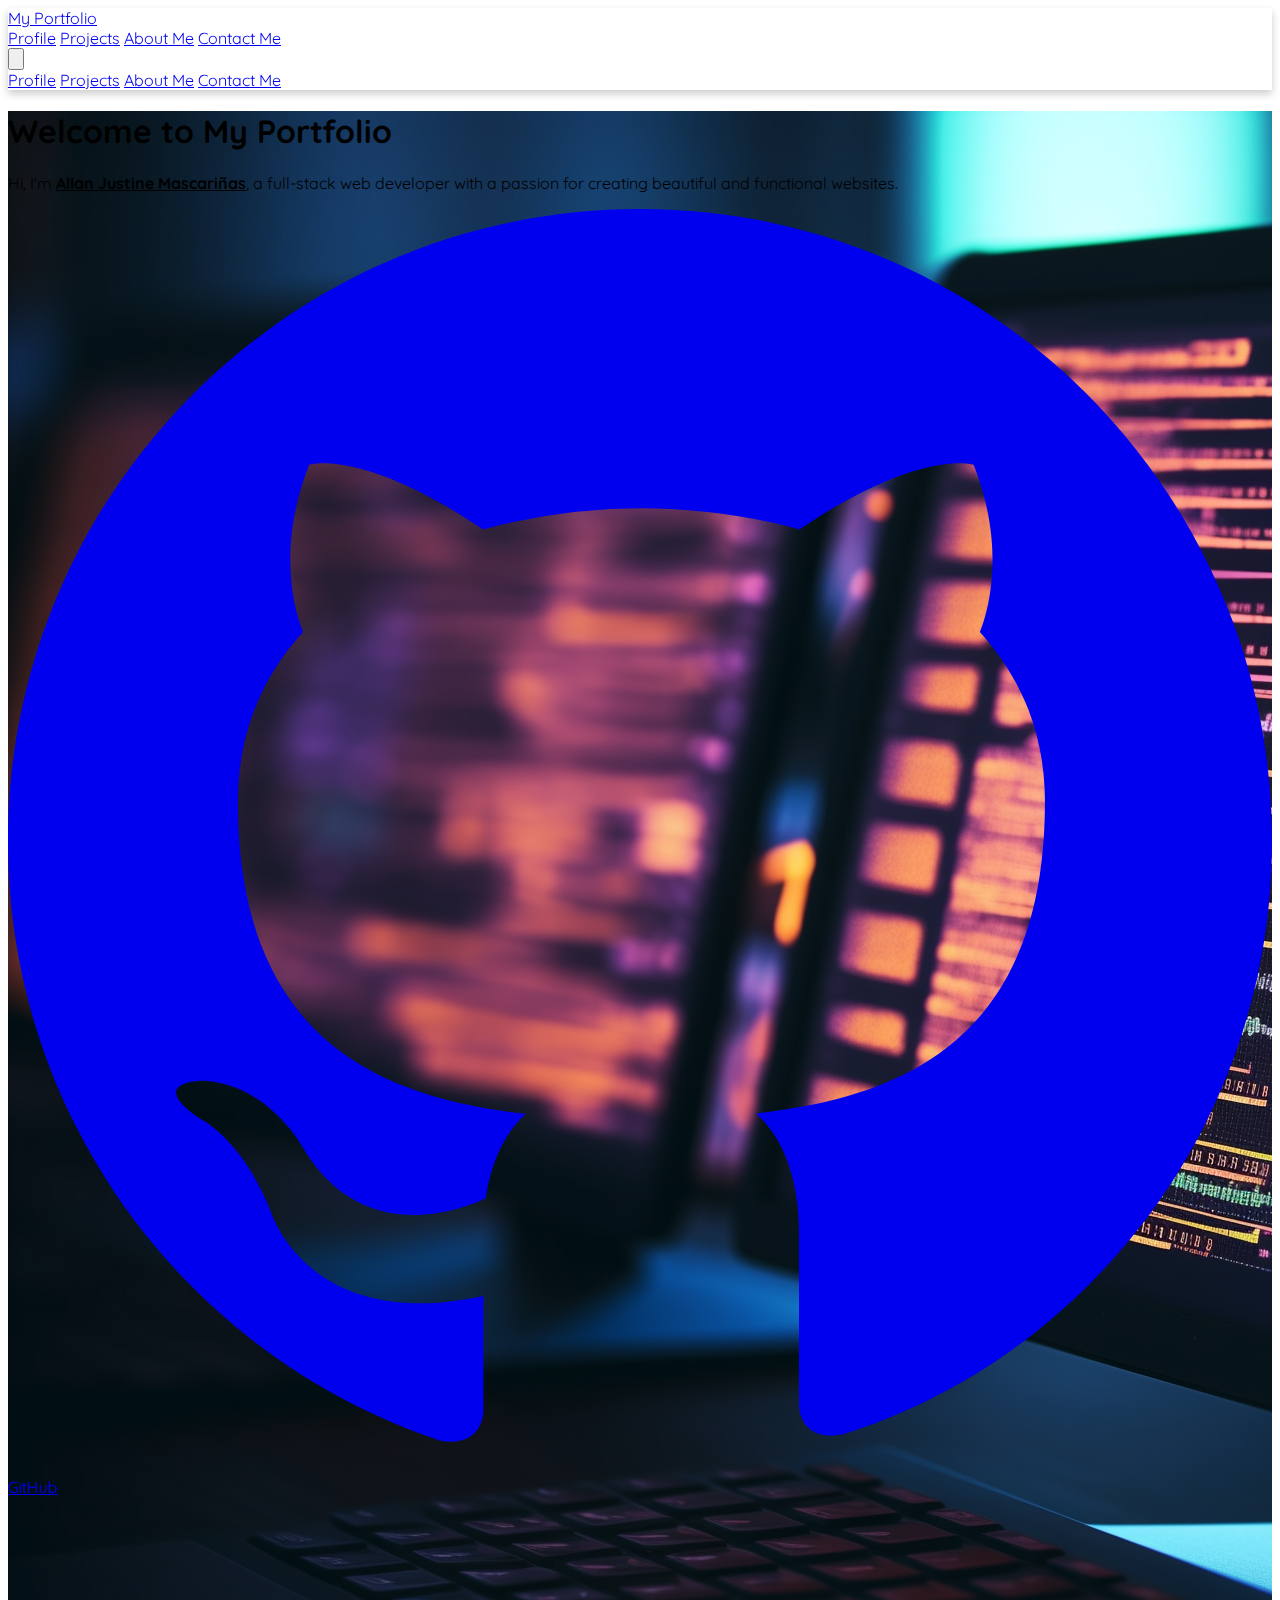
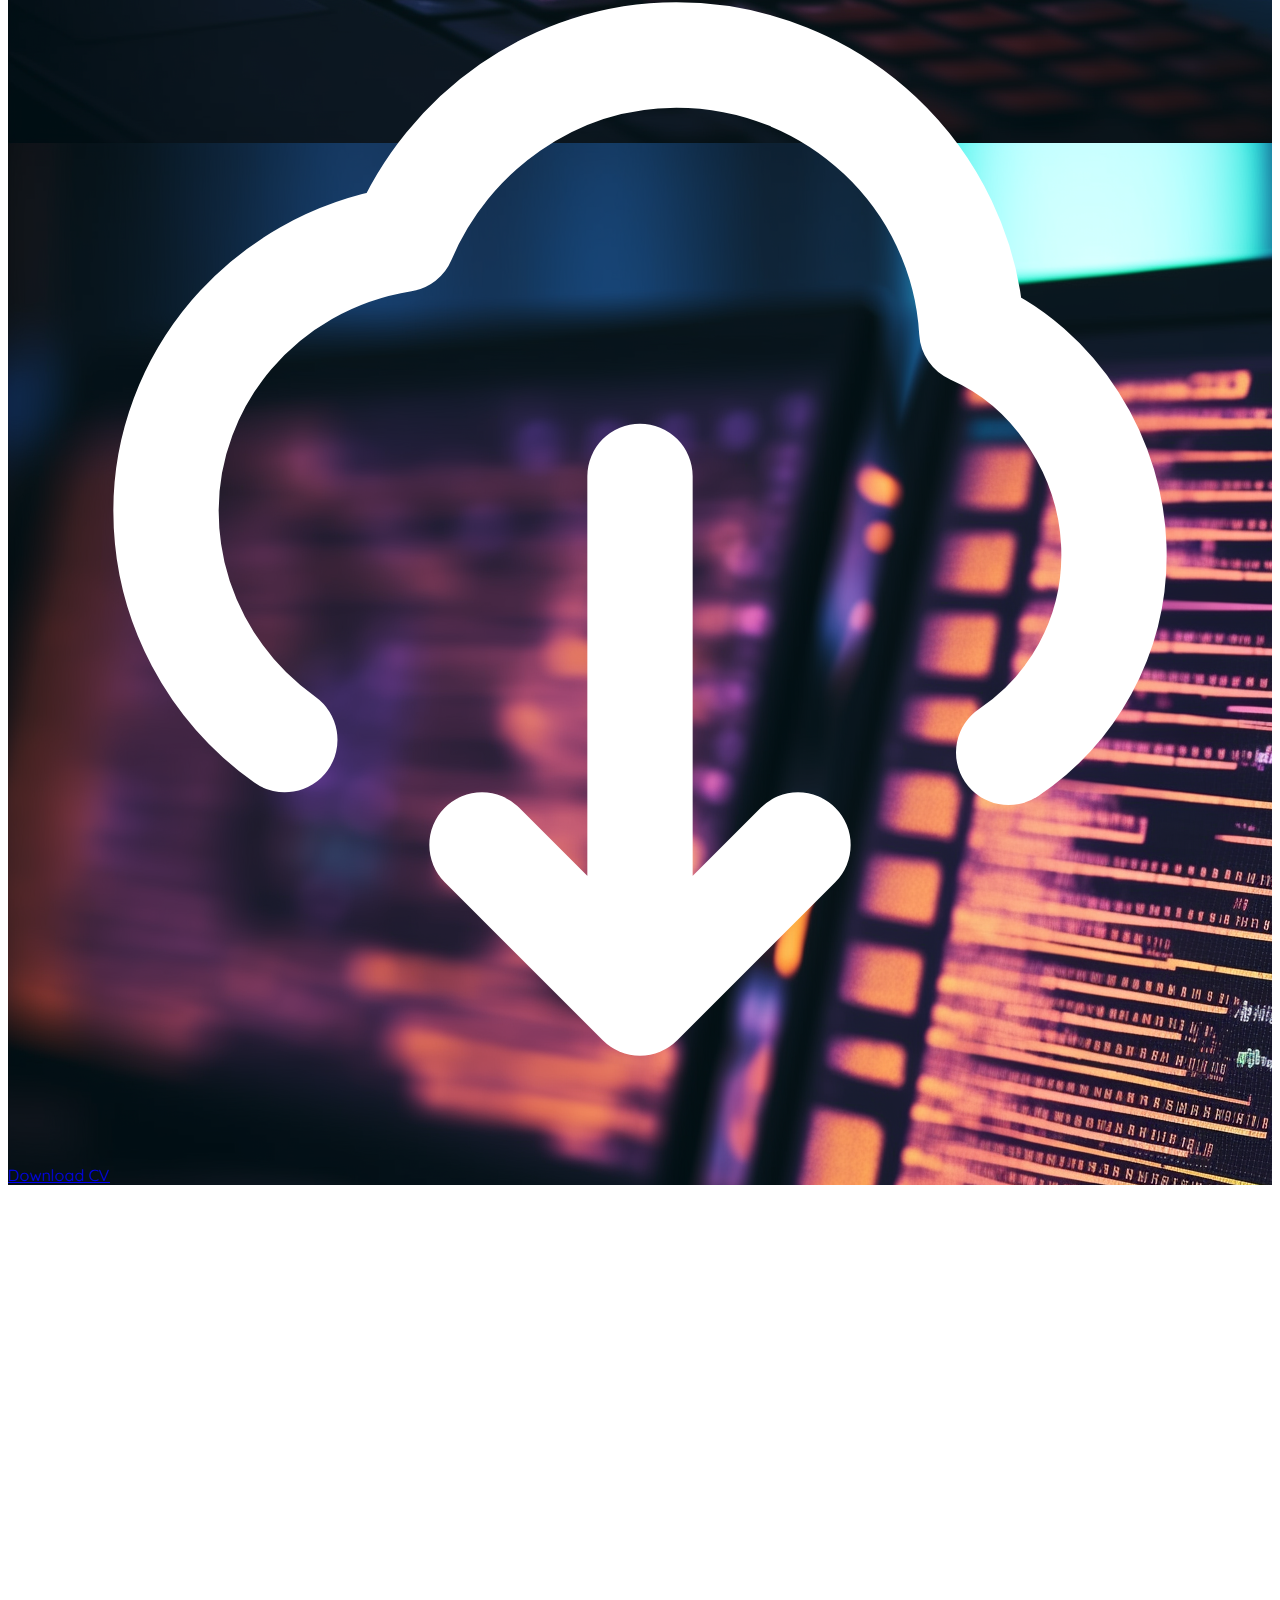
==== commit f4c75940: "Updating Projects and adding feature scroll snap to overflow-x-auto" ====
--- a/index.html
+++ b/index.html
@@ -166,6 +166,13 @@
       }
       .slider ul li img:hover {
         transform: scale(1.1);
+      }
+      .scrollbar-hide::-webkit-scrollbar {
+        display: none;
+      }
+      .scrollbar-hide {
+        -ms-overflow-style: none;
+        scrollbar-width: none;
       }
       @keyframes AutoRun {
         to {
@@ -334,125 +341,48 @@
         </h2>
         <hr class="border border-cyan-600 w-[100px] mb-8 mx-auto" />
 
-        <div class="overflow-x-auto snap-x snap-mandatory scroll-smooth">
-          <div class="flex space-x-8">
-            <div
-              class="flex-shrink-0 overflow-hidden bg-white rounded-md shadow-md snap-center w-80"
-              data-aos="zoom-in"
+        <div class="relative px-5">
+          <button
+            id="scrollLeft"
+            class="absolute z-50 p-3.5 text-white transform -translate-y-1/2 bg-gray-800/50 rounded-full shadow-md left-2 top-1/2 hover:bg-gray-800/75 focus:outline-none"
+          >
+            <svg
+              class="w-4 h-4 text-white dark:text-gray-800 rtl:rotate-180"
+              aria-hidden="true"
+              xmlns="http://www.w3.org/2000/svg"
+              fill="none"
+              viewBox="0 0 6 10"
             >
-              <div
-                id="default-carousel"
-                class="relative w-full"
-                data-carousel="static"
-              >
-                <div
-                  class="relative overflow-hidden rounded-lg h-[200px] md:h-[230px]"
-                >
-                  <div
-                    class="hidden duration-700 ease-in-out"
-                    data-carousel-item
-                  >
-                    <img
-                      src="images/9.png"
-                      class="h-[200px] md:h-[230px] absolute block w-full -translate-x-1/2 -translate-y-1/2 top-1/2 left-1/2"
-                      alt="..."
-                    />
-                  </div>
-                  <div
-                    class="hidden duration-700 ease-in-out"
-                    data-carousel-item
-                  >
-                    <img
-                      src="images/6.png"
-                      class="h-[200px] md:h-[230px] absolute block w-full -translate-x-1/2 -translate-y-1/2 top-1/2 left-1/2"
-                      alt="..."
-                    />
-                  </div>
-                </div>
-                <div
-                  class="absolute z-30 flex space-x-3 -translate-x-1/2 bottom-5 left-1/2 rtl:space-x-reverse"
-                >
-                  <button
-                    type="button"
-                    class="w-3 h-3 rounded-full"
-                    aria-current="true"
-                    aria-label="Slide 1"
-                    data-carousel-slide-to="0"
-                  ></button>
-                  <button
-                    type="button"
-                    class="w-3 h-3 rounded-full"
-                    aria-current="false"
-                    aria-label="Slide 2"
-                    data-carousel-slide-to="1"
-                  ></button>
-                </div>
-                <button
-                  type="button"
-                  class="absolute top-0 z-30 flex items-center justify-center h-full px-4 cursor-pointer center-0 group focus:outline-none"
-                  data-carousel-prev
-                >
-                  <span
-                    class="inline-flex items-center justify-center w-10 h-10 rounded-full bg-white/30 dark:bg-gray-800/30 group-hover:bg-white/50 dark:group-hover:bg-gray-800/60 group-focus:ring-4 group-focus:ring-white dark:group-focus:ring-gray-800/70 group-focus:outline-none"
-                  >
-                    <svg
-                      class="w-4 h-4 text-white dark:text-gray-800 rtl:rotate-180"
-                      aria-hidden="true"
-                      xmlns="http://www.w3.org/2000/svg"
-                      fill="none"
-                      viewBox="0 0 6 10"
-                    >
-                      <path
-                        stroke="currentColor"
-                        stroke-linecap="round"
-                        stroke-linejoin="round"
-                        stroke-width="2"
-                        d="M5 1 1 5l4 4"
-                      />
-                    </svg>
-                    <span class="sr-only">Previous</span>
-                  </span>
-                </button>
-                <button
-                  type="button"
-                  class="absolute top-0 z-30 flex items-center justify-center h-full px-4 cursor-pointer end-0 group focus:outline-none"
-                  data-carousel-next
-                >
-                  <span
-                    class="inline-flex items-center justify-center w-10 h-10 rounded-full bg-white/30 dark:bg-gray-800/30 group-hover:bg-white/50 dark:group-hover:bg-gray-800/60 group-focus:ring-4 group-focus:ring-white dark:group-focus:ring-gray-800/70 group-focus:outline-none"
-                  >
-                    <svg
-                      class="w-4 h-4 text-white dark:text-gray-800 rtl:rotate-180"
-                      aria-hidden="true"
-                      xmlns="http://www.w3.org/2000/svg"
-                      fill="none"
-                      viewBox="0 0 6 10"
-                    >
-                      <path
-                        stroke="currentColor"
-                        stroke-linecap="round"
-                        stroke-linejoin="round"
-                        stroke-width="2"
-                        d="m1 9 4-4-4-4"
-                      />
-                    </svg>
-                    <span class="sr-only">Next</span>
-                  </span>
-                </button>
-              </div>
-
-              <div class="p-4 text-center">
-                <h3 class="mb-3 font-bold text-l">
-                  Product Sales & Inventory System
-                </h3>
-                <a
-                  target="_blank"
-                  href="https://github.com/allanjustine"
-                  class="text-teal-500 hover:underline"
-                  >View Github</a
-                >
-              </div>
-            </div>
+              <path
+                stroke="currentColor"
+                stroke-linecap="round"
+                stroke-linejoin="round"
+                stroke-width="2"
+                d="M5 1 1 5l4 4"
+              />
+            </svg>
+          </button>
+          <button
+            id="scrollRight"
+            class="absolute z-50 p-3.5 text-white transform -translate-y-1/2 bg-gray-800/50 rounded-full shadow-md right-2 top-1/2 hover:bg-gray-800/75 focus:outline-none"
+          >
+            <svg
+              class="w-4 h-4 text-white dark:text-gray-800 rtl:rotate-180"
+              aria-hidden="true"
+              xmlns="http://www.w3.org/2000/svg"
+              fill="none"
+              viewBox="0 0 6 10"
+            >
+              <path
+                stroke="currentColor"
+                stroke-linecap="round"
+                stroke-linejoin="round"
+                stroke-width="2"
+                d="m1 9 4-4-4-4"
+              />
+            </svg>
+          </button>
+          <div class="w-full overflow-x-auto scroll-smooth scrollbar-hide">
             <div class="flex space-x-8">
               <div
                 class="flex-shrink-0 overflow-hidden bg-white rounded-md shadow-md snap-center w-80"
@@ -471,21 +401,101 @@
                       data-carousel-item
                     >
                       <img
-                        src="images/1.png"
+                        src="images/9.png"
+                        class="h-[200px] md:h-[230px] absolute block w-full -translate-x-1/2 -translate-y-1/2 top-1/2 left-1/2"
+                        alt="..."
+                      />
+                    </div>
+                    <div
+                      class="hidden duration-700 ease-in-out"
+                      data-carousel-item
+                    >
+                      <img
+                        src="images/6.png"
                         class="h-[200px] md:h-[230px] absolute block w-full -translate-x-1/2 -translate-y-1/2 top-1/2 left-1/2"
                         alt="..."
                       />
                     </div>
                   </div>
+                  <div
+                    class="absolute z-30 flex space-x-3 -translate-x-1/2 bottom-5 left-1/2 rtl:space-x-reverse"
+                  >
+                    <button
+                      type="button"
+                      class="w-3 h-3 rounded-full"
+                      aria-current="true"
+                      aria-label="Slide 1"
+                      data-carousel-slide-to="0"
+                    ></button>
+                    <button
+                      type="button"
+                      class="w-3 h-3 rounded-full"
+                      aria-current="false"
+                      aria-label="Slide 2"
+                      data-carousel-slide-to="1"
+                    ></button>
+                  </div>
+                  <button
+                    type="button"
+                    class="absolute top-0 z-30 flex items-center justify-center h-full px-4 cursor-pointer center-0 group focus:outline-none"
+                    data-carousel-prev
+                  >
+                    <span
+                      class="inline-flex items-center justify-center w-10 h-10 rounded-full bg-white/30 dark:bg-gray-800/30 group-hover:bg-white/50 dark:group-hover:bg-gray-800/60 group-focus:ring-4 group-focus:ring-white dark:group-focus:ring-gray-800/70 group-focus:outline-none"
+                    >
+                      <svg
+                        class="w-4 h-4 text-white dark:text-gray-800 rtl:rotate-180"
+                        aria-hidden="true"
+                        xmlns="http://www.w3.org/2000/svg"
+                        fill="none"
+                        viewBox="0 0 6 10"
+                      >
+                        <path
+                          stroke="currentColor"
+                          stroke-linecap="round"
+                          stroke-linejoin="round"
+                          stroke-width="2"
+                          d="M5 1 1 5l4 4"
+                        />
+                      </svg>
+                      <span class="sr-only">Previous</span>
+                    </span>
+                  </button>
+                  <button
+                    type="button"
+                    class="absolute top-0 z-30 flex items-center justify-center h-full px-4 cursor-pointer end-0 group focus:outline-none"
+                    data-carousel-next
+                  >
+                    <span
+                      class="inline-flex items-center justify-center w-10 h-10 rounded-full bg-white/30 dark:bg-gray-800/30 group-hover:bg-white/50 dark:group-hover:bg-gray-800/60 group-focus:ring-4 group-focus:ring-white dark:group-focus:ring-gray-800/70 group-focus:outline-none"
+                    >
+                      <svg
+                        class="w-4 h-4 text-white dark:text-gray-800 rtl:rotate-180"
+                        aria-hidden="true"
+                        xmlns="http://www.w3.org/2000/svg"
+                        fill="none"
+                        viewBox="0 0 6 10"
+                      >
+                        <path
+                          stroke="currentColor"
+                          stroke-linecap="round"
+                          stroke-linejoin="round"
+                          stroke-width="2"
+                          d="m1 9 4-4-4-4"
+                        />
+                      </svg>
+                      <span class="sr-only">Next</span>
+                    </span>
+                  </button>
                 </div>
 
                 <div class="p-4 text-center">
                   <h3 class="mb-3 font-bold text-l">
-                    Computer Monitoring System
+                    Product Sales & Inventory System
                   </h3>
                   <a
                     target="_blank"
-                    href="https://github.com/allanjustine/computer_monitoring"
+                    href="https://github.com/allanjustine"
                     class="text-teal-500 hover:underline"
                     >View Github</a
                   >
@@ -509,483 +519,7 @@
                         data-carousel-item
                       >
                         <img
-                          src="images/2.png"
-                          class="h-[200px] md:h-[230px] absolute block w-full -translate-x-1/2 -translate-y-1/2 top-1/2 left-1/2"
-                          alt="..."
-                        />
-                      </div>
-                      <div
-                        class="hidden duration-700 ease-in-out"
-                        data-carousel-item
-                      >
-                        <img
-                          src="images/11.png"
-                          class="h-[200px] md:h-[230px] absolute block w-full -translate-x-1/2 -translate-y-1/2 top-1/2 left-1/2"
-                          alt="..."
-                        />
-                      </div>
-                    </div>
-                    <div
-                      class="absolute z-30 flex space-x-3 -translate-x-1/2 bottom-5 left-1/2 rtl:space-x-reverse"
-                    >
-                      <button
-                        type="button"
-                        class="w-3 h-3 rounded-full"
-                        aria-current="true"
-                        aria-label="Slide 1"
-                        data-carousel-slide-to="0"
-                      ></button>
-                      <button
-                        type="button"
-                        class="w-3 h-3 rounded-full"
-                        aria-current="false"
-                        aria-label="Slide 2"
-                        data-carousel-slide-to="1"
-                      ></button>
-                    </div>
-                    <button
-                      type="button"
-                      class="absolute top-0 z-30 flex items-center justify-center h-full px-4 cursor-pointer center-0 group focus:outline-none"
-                      data-carousel-prev
-                    >
-                      <span
-                        class="inline-flex items-center justify-center w-10 h-10 rounded-full bg-white/30 dark:bg-gray-800/30 group-hover:bg-white/50 dark:group-hover:bg-gray-800/60 group-focus:ring-4 group-focus:ring-white dark:group-focus:ring-gray-800/70 group-focus:outline-none"
-                      >
-                        <svg
-                          class="w-4 h-4 text-white dark:text-gray-800 rtl:rotate-180"
-                          aria-hidden="true"
-                          xmlns="http://www.w3.org/2000/svg"
-                          fill="none"
-                          viewBox="0 0 6 10"
-                        >
-                          <path
-                            stroke="currentColor"
-                            stroke-linecap="round"
-                            stroke-linejoin="round"
-                            stroke-width="2"
-                            d="M5 1 1 5l4 4"
-                          />
-                        </svg>
-                        <span class="sr-only">Previous</span>
-                      </span>
-                    </button>
-                    <button
-                      type="button"
-                      class="absolute top-0 z-30 flex items-center justify-center h-full px-4 cursor-pointer end-0 group focus:outline-none"
-                      data-carousel-next
-                    >
-                      <span
-                        class="inline-flex items-center justify-center w-10 h-10 rounded-full bg-white/30 dark:bg-gray-800/30 group-hover:bg-white/50 dark:group-hover:bg-gray-800/60 group-focus:ring-4 group-focus:ring-white dark:group-focus:ring-gray-800/70 group-focus:outline-none"
-                      >
-                        <svg
-                          class="w-4 h-4 text-white dark:text-gray-800 rtl:rotate-180"
-                          aria-hidden="true"
-                          xmlns="http://www.w3.org/2000/svg"
-                          fill="none"
-                          viewBox="0 0 6 10"
-                        >
-                          <path
-                            stroke="currentColor"
-                            stroke-linecap="round"
-                            stroke-linejoin="round"
-                            stroke-width="2"
-                            d="m1 9 4-4-4-4"
-                          />
-                        </svg>
-                        <span class="sr-only">Next</span>
-                      </span>
-                    </button>
-                  </div>
-
-                  <div class="p-4 text-center">
-                    <h3 class="mb-3 font-bold text-l">
-                      Digital Camera Store System
-                    </h3>
-                    <a
-                      target="_blank"
-                      href="https://github.com/allanjustine/Digital-Camera-Store"
-                      class="text-teal-500 hover:underline"
-                      >View Github</a
-                    >
-                  </div>
-                </div>
-              </div>
-              <div class="flex space-x-8">
-                <div
-                  class="flex-shrink-0 overflow-hidden bg-white rounded-md shadow-md snap-center w-80"
-                  data-aos="zoom-in"
-                >
-                  <div
-                    id="default-carousel"
-                    class="relative w-full"
-                    data-carousel="static"
-                  >
-                    <div
-                      class="relative overflow-hidden rounded-lg h-[200px] md:h-[230px]"
-                    >
-                      <div
-                        class="hidden duration-700 ease-in-out"
-                        data-carousel-item
-                      >
-                        <img
-                          src="images/3.png"
-                          class="h-[200px] md:h-[230px] absolute block w-full -translate-x-1/2 -translate-y-1/2 top-1/2 left-1/2"
-                          alt="..."
-                        />
-                      </div>
-                      <div
-                        class="hidden duration-700 ease-in-out"
-                        data-carousel-item
-                      >
-                        <img
-                          src="images/4.png"
-                          class="h-[200px] md:h-[230px] absolute block w-full -translate-x-1/2 -translate-y-1/2 top-1/2 left-1/2"
-                          alt="..."
-                        />
-                      </div>
-                    </div>
-                    <div
-                      class="absolute z-30 flex space-x-3 -translate-x-1/2 bottom-5 left-1/2 rtl:space-x-reverse"
-                    >
-                      <button
-                        type="button"
-                        class="w-3 h-3 rounded-full"
-                        aria-current="true"
-                        aria-label="Slide 1"
-                        data-carousel-slide-to="0"
-                      ></button>
-                      <button
-                        type="button"
-                        class="w-3 h-3 rounded-full"
-                        aria-current="false"
-                        aria-label="Slide 2"
-                        data-carousel-slide-to="1"
-                      ></button>
-                    </div>
-                    <button
-                      type="button"
-                      class="absolute top-0 z-30 flex items-center justify-center h-full px-4 cursor-pointer center-0 group focus:outline-none"
-                      data-carousel-prev
-                    >
-                      <span
-                        class="inline-flex items-center justify-center w-10 h-10 rounded-full bg-white/30 dark:bg-gray-800/30 group-hover:bg-white/50 dark:group-hover:bg-gray-800/60 group-focus:ring-4 group-focus:ring-white dark:group-focus:ring-gray-800/70 group-focus:outline-none"
-                      >
-                        <svg
-                          class="w-4 h-4 text-white dark:text-gray-800 rtl:rotate-180"
-                          aria-hidden="true"
-                          xmlns="http://www.w3.org/2000/svg"
-                          fill="none"
-                          viewBox="0 0 6 10"
-                        >
-                          <path
-                            stroke="currentColor"
-                            stroke-linecap="round"
-                            stroke-linejoin="round"
-                            stroke-width="2"
-                            d="M5 1 1 5l4 4"
-                          />
-                        </svg>
-                        <span class="sr-only">Previous</span>
-                      </span>
-                    </button>
-                    <button
-                      type="button"
-                      class="absolute top-0 z-30 flex items-center justify-center h-full px-4 cursor-pointer end-0 group focus:outline-none"
-                      data-carousel-next
-                    >
-                      <span
-                        class="inline-flex items-center justify-center w-10 h-10 rounded-full bg-white/30 dark:bg-gray-800/30 group-hover:bg-white/50 dark:group-hover:bg-gray-800/60 group-focus:ring-4 group-focus:ring-white dark:group-focus:ring-gray-800/70 group-focus:outline-none"
-                      >
-                        <svg
-                          class="w-4 h-4 text-white dark:text-gray-800 rtl:rotate-180"
-                          aria-hidden="true"
-                          xmlns="http://www.w3.org/2000/svg"
-                          fill="none"
-                          viewBox="0 0 6 10"
-                        >
-                          <path
-                            stroke="currentColor"
-                            stroke-linecap="round"
-                            stroke-linejoin="round"
-                            stroke-width="2"
-                            d="m1 9 4-4-4-4"
-                          />
-                        </svg>
-                        <span class="sr-only">Next</span>
-                      </span>
-                    </button>
-                  </div>
-
-                  <div class="p-4 text-center">
-                    <h3 class="mb-3 font-bold text-l">
-                      Ship Ticket Online Booking
-                    </h3>
-                    <a
-                      target="_blank"
-                      href="https://github.com/allanjustine/Shipping-Management-System-Mini-Capstone"
-                      class="text-teal-500 hover:underline"
-                      >View Github</a
-                    >
-                  </div>
-                </div>
-              </div>
-              <div class="flex space-x-8">
-                <div
-                  class="flex-shrink-0 overflow-hidden bg-white rounded-md shadow-md snap-center w-80"
-                  data-aos="zoom-in"
-                >
-                  <div
-                    id="default-carousel"
-                    class="relative w-full"
-                    data-carousel="static"
-                  >
-                    <div
-                      class="relative overflow-hidden rounded-lg h-[200px] md:h-[230px]"
-                    >
-                      <div
-                        class="hidden duration-700 ease-in-out"
-                        data-carousel-item
-                      >
-                        <img
-                          src="images/10.png"
-                          class="h-[200px] md:h-[230px] absolute block w-full -translate-x-1/2 -translate-y-1/2 top-1/2 left-1/2"
-                          alt="..."
-                        />
-                      </div>
-                      <div
-                        class="hidden duration-700 ease-in-out"
-                        data-carousel-item
-                      >
-                        <img
-                          src="images/7.png"
-                          class="h-[200px] md:h-[230px] absolute block w-full -translate-x-1/2 -translate-y-1/2 top-1/2 left-1/2"
-                          alt="..."
-                        />
-                      </div>
-                    </div>
-                    <div
-                      class="absolute z-30 flex space-x-3 -translate-x-1/2 bottom-5 left-1/2 rtl:space-x-reverse"
-                    >
-                      <button
-                        type="button"
-                        class="w-3 h-3 rounded-full"
-                        aria-current="true"
-                        aria-label="Slide 1"
-                        data-carousel-slide-to="0"
-                      ></button>
-                      <button
-                        type="button"
-                        class="w-3 h-3 rounded-full"
-                        aria-current="false"
-                        aria-label="Slide 2"
-                        data-carousel-slide-to="1"
-                      ></button>
-                    </div>
-                    <button
-                      type="button"
-                      class="absolute top-0 z-30 flex items-center justify-center h-full px-4 cursor-pointer center-0 group focus:outline-none"
-                      data-carousel-prev
-                    >
-                      <span
-                        class="inline-flex items-center justify-center w-10 h-10 rounded-full bg-white/30 dark:bg-gray-800/30 group-hover:bg-white/50 dark:group-hover:bg-gray-800/60 group-focus:ring-4 group-focus:ring-white dark:group-focus:ring-gray-800/70 group-focus:outline-none"
-                      >
-                        <svg
-                          class="w-4 h-4 text-white dark:text-gray-800 rtl:rotate-180"
-                          aria-hidden="true"
-                          xmlns="http://www.w3.org/2000/svg"
-                          fill="none"
-                          viewBox="0 0 6 10"
-                        >
-                          <path
-                            stroke="currentColor"
-                            stroke-linecap="round"
-                            stroke-linejoin="round"
-                            stroke-width="2"
-                            d="M5 1 1 5l4 4"
-                          />
-                        </svg>
-                        <span class="sr-only">Previous</span>
-                      </span>
-                    </button>
-                    <button
-                      type="button"
-                      class="absolute top-0 z-30 flex items-center justify-center h-full px-4 cursor-pointer end-0 group focus:outline-none"
-                      data-carousel-next
-                    >
-                      <span
-                        class="inline-flex items-center justify-center w-10 h-10 rounded-full bg-white/30 dark:bg-gray-800/30 group-hover:bg-white/50 dark:group-hover:bg-gray-800/60 group-focus:ring-4 group-focus:ring-white dark:group-focus:ring-gray-800/70 group-focus:outline-none"
-                      >
-                        <svg
-                          class="w-4 h-4 text-white dark:text-gray-800 rtl:rotate-180"
-                          aria-hidden="true"
-                          xmlns="http://www.w3.org/2000/svg"
-                          fill="none"
-                          viewBox="0 0 6 10"
-                        >
-                          <path
-                            stroke="currentColor"
-                            stroke-linecap="round"
-                            stroke-linejoin="round"
-                            stroke-width="2"
-                            d="m1 9 4-4-4-4"
-                          />
-                        </svg>
-                        <span class="sr-only">Next</span>
-                      </span>
-                    </button>
-                  </div>
-
-                  <div class="p-4 text-center">
-                    <h3 class="mb-3 font-bold text-l">
-                      Coffe Online Ordering System
-                    </h3>
-                    <a
-                      target="_blank"
-                      href="https://github.com/allanjustine/Coffee-Shop-Mini-Casptone"
-                      class="text-teal-500 hover:underline"
-                      >View Github</a
-                    >
-                  </div>
-                </div>
-              </div>
-              <div class="flex space-x-8">
-                <div
-                  class="flex-shrink-0 overflow-hidden bg-white rounded-md shadow-md snap-center w-80"
-                  data-aos="zoom-in"
-                >
-                  <div
-                    id="default-carousel"
-                    class="relative w-full"
-                    data-carousel="static"
-                  >
-                    <div
-                      class="relative overflow-hidden rounded-lg h-[200px] md:h-[230px]"
-                    >
-                      <div
-                        class="hidden duration-700 ease-in-out"
-                        data-carousel-item
-                      >
-                        <img
-                          src="images/5.png"
-                          class="h-[200px] md:h-[230px] absolute block w-full -translate-x-1/2 -translate-y-1/2 top-1/2 left-1/2"
-                          alt="..."
-                        />
-                      </div>
-                      <div
-                        class="hidden duration-700 ease-in-out"
-                        data-carousel-item
-                      >
-                        <img
-                          src="images/12.png"
-                          class="h-[200px] md:h-[230px] absolute block w-full -translate-x-1/2 -translate-y-1/2 top-1/2 left-1/2"
-                          alt="..."
-                        />
-                      </div>
-                    </div>
-                    <div
-                      class="absolute z-30 flex space-x-3 -translate-x-1/2 bottom-5 left-1/2 rtl:space-x-reverse"
-                    >
-                      <button
-                        type="button"
-                        class="w-3 h-3 rounded-full"
-                        aria-current="true"
-                        aria-label="Slide 1"
-                        data-carousel-slide-to="0"
-                      ></button>
-                      <button
-                        type="button"
-                        class="w-3 h-3 rounded-full"
-                        aria-current="false"
-                        aria-label="Slide 2"
-                        data-carousel-slide-to="1"
-                      ></button>
-                    </div>
-                    <button
-                      type="button"
-                      class="absolute top-0 z-30 flex items-center justify-center h-full px-4 cursor-pointer center-0 group focus:outline-none"
-                      data-carousel-prev
-                    >
-                      <span
-                        class="inline-flex items-center justify-center w-10 h-10 rounded-full bg-white/30 dark:bg-gray-800/30 group-hover:bg-white/50 dark:group-hover:bg-gray-800/60 group-focus:ring-4 group-focus:ring-white dark:group-focus:ring-gray-800/70 group-focus:outline-none"
-                      >
-                        <svg
-                          class="w-4 h-4 text-white dark:text-gray-800 rtl:rotate-180"
-                          aria-hidden="true"
-                          xmlns="http://www.w3.org/2000/svg"
-                          fill="none"
-                          viewBox="0 0 6 10"
-                        >
-                          <path
-                            stroke="currentColor"
-                            stroke-linecap="round"
-                            stroke-linejoin="round"
-                            stroke-width="2"
-                            d="M5 1 1 5l4 4"
-                          />
-                        </svg>
-                        <span class="sr-only">Previous</span>
-                      </span>
-                    </button>
-                    <button
-                      type="button"
-                      class="absolute top-0 z-30 flex items-center justify-center h-full px-4 cursor-pointer end-0 group focus:outline-none"
-                      data-carousel-next
-                    >
-                      <span
-                        class="inline-flex items-center justify-center w-10 h-10 rounded-full bg-white/30 dark:bg-gray-800/30 group-hover:bg-white/50 dark:group-hover:bg-gray-800/60 group-focus:ring-4 group-focus:ring-white dark:group-focus:ring-gray-800/70 group-focus:outline-none"
-                      >
-                        <svg
-                          class="w-4 h-4 text-white dark:text-gray-800 rtl:rotate-180"
-                          aria-hidden="true"
-                          xmlns="http://www.w3.org/2000/svg"
-                          fill="none"
-                          viewBox="0 0 6 10"
-                        >
-                          <path
-                            stroke="currentColor"
-                            stroke-linecap="round"
-                            stroke-linejoin="round"
-                            stroke-width="2"
-                            d="m1 9 4-4-4-4"
-                          />
-                        </svg>
-                        <span class="sr-only">Next</span>
-                      </span>
-                    </button>
-                  </div>
-
-                  <div class="p-4 text-center">
-                    <h3 class="mb-3 font-bold text-l">
-                      Tourist Management System
-                    </h3>
-                    <a
-                      target="_blank"
-                      href="https://github.com/allanjustine/Tourist-Management-System-Mini-Capstone"
-                      class="text-teal-500 hover:underline"
-                      >View Github</a
-                    >
-                  </div>
-                </div>
-              </div>
-              <div class="flex space-x-8">
-                <div
-                  class="flex-shrink-0 overflow-hidden bg-white rounded-md shadow-md snap-center w-80"
-                  data-aos="zoom-in"
-                >
-                  <div
-                    id="default-carousel"
-                    class="relative w-full"
-                    data-carousel="static"
-                  >
-                    <div
-                      class="relative overflow-hidden rounded-lg h-[200px] md:h-[230px]"
-                    >
-                      <div
-                        class="hidden duration-700 ease-in-out"
-                        data-carousel-item
-                      >
-                        <img
-                          src="images/13.png"
+                          src="images/1.png"
                           class="h-[200px] md:h-[230px] absolute block w-full -translate-x-1/2 -translate-y-1/2 top-1/2 left-1/2"
                           alt="..."
                         />
@@ -995,53 +529,877 @@
 
                   <div class="p-4 text-center">
                     <h3 class="mb-3 font-bold text-l">
-                      Clinic Management System
+                      Computer Monitoring System
                     </h3>
                     <a
                       target="_blank"
-                      href="https://github.com/allanjustine/Clinic-Management-System"
+                      href="https://github.com/allanjustine/computer_monitoring"
                       class="text-teal-500 hover:underline"
                       >View Github</a
                     >
                   </div>
                 </div>
-              </div>
-              <div class="flex space-x-8">
-                <div
-                  class="flex-shrink-0 overflow-hidden bg-white rounded-md shadow-md snap-center w-80"
-                  data-aos="zoom-in"
-                >
+                <div class="flex space-x-8">
                   <div
-                    id="default-carousel"
-                    class="relative w-full"
-                    data-carousel="static"
+                    class="flex-shrink-0 overflow-hidden bg-white rounded-md shadow-md snap-center w-80"
+                    data-aos="zoom-in"
                   >
                     <div
-                      class="relative overflow-hidden rounded-lg h-[200px] md:h-[230px]"
+                      id="default-carousel"
+                      class="relative w-full"
+                      data-carousel="static"
                     >
                       <div
-                        class="hidden duration-700 ease-in-out"
-                        data-carousel-item
-                      >
-                        <img
-                          src="images/14.png"
-                          class="h-[200px] md:h-[230px] absolute block w-full -translate-x-1/2 -translate-y-1/2 top-1/2 left-1/2"
-                          alt="..."
-                        />
+                        class="relative overflow-hidden rounded-lg h-[200px] md:h-[230px]"
+                      >
+                        <div
+                          class="hidden duration-700 ease-in-out"
+                          data-carousel-item
+                        >
+                          <img
+                            src="images/2.png"
+                            class="h-[200px] md:h-[230px] absolute block w-full -translate-x-1/2 -translate-y-1/2 top-1/2 left-1/2"
+                            alt="..."
+                          />
+                        </div>
+                        <div
+                          class="hidden duration-700 ease-in-out"
+                          data-carousel-item
+                        >
+                          <img
+                            src="images/11.png"
+                            class="h-[200px] md:h-[230px] absolute block w-full -translate-x-1/2 -translate-y-1/2 top-1/2 left-1/2"
+                            alt="..."
+                          />
+                        </div>
+                      </div>
+                      <div
+                        class="absolute z-30 flex space-x-3 -translate-x-1/2 bottom-5 left-1/2 rtl:space-x-reverse"
+                      >
+                        <button
+                          type="button"
+                          class="w-3 h-3 rounded-full"
+                          aria-current="true"
+                          aria-label="Slide 1"
+                          data-carousel-slide-to="0"
+                        ></button>
+                        <button
+                          type="button"
+                          class="w-3 h-3 rounded-full"
+                          aria-current="false"
+                          aria-label="Slide 2"
+                          data-carousel-slide-to="1"
+                        ></button>
+                      </div>
+                      <button
+                        type="button"
+                        class="absolute top-0 z-30 flex items-center justify-center h-full px-4 cursor-pointer center-0 group focus:outline-none"
+                        data-carousel-prev
+                      >
+                        <span
+                          class="inline-flex items-center justify-center w-10 h-10 rounded-full bg-white/30 dark:bg-gray-800/30 group-hover:bg-white/50 dark:group-hover:bg-gray-800/60 group-focus:ring-4 group-focus:ring-white dark:group-focus:ring-gray-800/70 group-focus:outline-none"
+                        >
+                          <svg
+                            class="w-4 h-4 text-white dark:text-gray-800 rtl:rotate-180"
+                            aria-hidden="true"
+                            xmlns="http://www.w3.org/2000/svg"
+                            fill="none"
+                            viewBox="0 0 6 10"
+                          >
+                            <path
+                              stroke="currentColor"
+                              stroke-linecap="round"
+                              stroke-linejoin="round"
+                              stroke-width="2"
+                              d="M5 1 1 5l4 4"
+                            />
+                          </svg>
+                          <span class="sr-only">Previous</span>
+                        </span>
+                      </button>
+                      <button
+                        type="button"
+                        class="absolute top-0 z-30 flex items-center justify-center h-full px-4 cursor-pointer end-0 group focus:outline-none"
+                        data-carousel-next
+                      >
+                        <span
+                          class="inline-flex items-center justify-center w-10 h-10 rounded-full bg-white/30 dark:bg-gray-800/30 group-hover:bg-white/50 dark:group-hover:bg-gray-800/60 group-focus:ring-4 group-focus:ring-white dark:group-focus:ring-gray-800/70 group-focus:outline-none"
+                        >
+                          <svg
+                            class="w-4 h-4 text-white dark:text-gray-800 rtl:rotate-180"
+                            aria-hidden="true"
+                            xmlns="http://www.w3.org/2000/svg"
+                            fill="none"
+                            viewBox="0 0 6 10"
+                          >
+                            <path
+                              stroke="currentColor"
+                              stroke-linecap="round"
+                              stroke-linejoin="round"
+                              stroke-width="2"
+                              d="m1 9 4-4-4-4"
+                            />
+                          </svg>
+                          <span class="sr-only">Next</span>
+                        </span>
+                      </button>
+                    </div>
+
+                    <div class="p-4 text-center">
+                      <h3 class="mb-3 font-bold text-l">
+                        Digital Camera Store System
+                      </h3>
+                      <a
+                        target="_blank"
+                        href="https://github.com/allanjustine/Digital-Camera-Store"
+                        class="text-teal-500 hover:underline"
+                        >View Github</a
+                      >
+                    </div>
+                  </div>
+                </div>
+                <div class="flex space-x-8">
+                  <div
+                    class="flex-shrink-0 overflow-hidden bg-white rounded-md shadow-md snap-center w-80"
+                    data-aos="zoom-in"
+                  >
+                    <div
+                      id="default-carousel"
+                      class="relative w-full"
+                      data-carousel="static"
+                    >
+                      <div
+                        class="relative overflow-hidden rounded-lg h-[200px] md:h-[230px]"
+                      >
+                        <div
+                          class="hidden duration-700 ease-in-out"
+                          data-carousel-item
+                        >
+                          <img
+                            src="images/3.png"
+                            class="h-[200px] md:h-[230px] absolute block w-full -translate-x-1/2 -translate-y-1/2 top-1/2 left-1/2"
+                            alt="..."
+                          />
+                        </div>
+                        <div
+                          class="hidden duration-700 ease-in-out"
+                          data-carousel-item
+                        >
+                          <img
+                            src="images/4.png"
+                            class="h-[200px] md:h-[230px] absolute block w-full -translate-x-1/2 -translate-y-1/2 top-1/2 left-1/2"
+                            alt="..."
+                          />
+                        </div>
+                      </div>
+                      <div
+                        class="absolute z-30 flex space-x-3 -translate-x-1/2 bottom-5 left-1/2 rtl:space-x-reverse"
+                      >
+                        <button
+                          type="button"
+                          class="w-3 h-3 rounded-full"
+                          aria-current="true"
+                          aria-label="Slide 1"
+                          data-carousel-slide-to="0"
+                        ></button>
+                        <button
+                          type="button"
+                          class="w-3 h-3 rounded-full"
+                          aria-current="false"
+                          aria-label="Slide 2"
+                          data-carousel-slide-to="1"
+                        ></button>
+                      </div>
+                      <button
+                        type="button"
+                        class="absolute top-0 z-30 flex items-center justify-center h-full px-4 cursor-pointer center-0 group focus:outline-none"
+                        data-carousel-prev
+                      >
+                        <span
+                          class="inline-flex items-center justify-center w-10 h-10 rounded-full bg-white/30 dark:bg-gray-800/30 group-hover:bg-white/50 dark:group-hover:bg-gray-800/60 group-focus:ring-4 group-focus:ring-white dark:group-focus:ring-gray-800/70 group-focus:outline-none"
+                        >
+                          <svg
+                            class="w-4 h-4 text-white dark:text-gray-800 rtl:rotate-180"
+                            aria-hidden="true"
+                            xmlns="http://www.w3.org/2000/svg"
+                            fill="none"
+                            viewBox="0 0 6 10"
+                          >
+                            <path
+                              stroke="currentColor"
+                              stroke-linecap="round"
+                              stroke-linejoin="round"
+                              stroke-width="2"
+                              d="M5 1 1 5l4 4"
+                            />
+                          </svg>
+                          <span class="sr-only">Previous</span>
+                        </span>
+                      </button>
+                      <button
+                        type="button"
+                        class="absolute top-0 z-30 flex items-center justify-center h-full px-4 cursor-pointer end-0 group focus:outline-none"
+                        data-carousel-next
+                      >
+                        <span
+                          class="inline-flex items-center justify-center w-10 h-10 rounded-full bg-white/30 dark:bg-gray-800/30 group-hover:bg-white/50 dark:group-hover:bg-gray-800/60 group-focus:ring-4 group-focus:ring-white dark:group-focus:ring-gray-800/70 group-focus:outline-none"
+                        >
+                          <svg
+                            class="w-4 h-4 text-white dark:text-gray-800 rtl:rotate-180"
+                            aria-hidden="true"
+                            xmlns="http://www.w3.org/2000/svg"
+                            fill="none"
+                            viewBox="0 0 6 10"
+                          >
+                            <path
+                              stroke="currentColor"
+                              stroke-linecap="round"
+                              stroke-linejoin="round"
+                              stroke-width="2"
+                              d="m1 9 4-4-4-4"
+                            />
+                          </svg>
+                          <span class="sr-only">Next</span>
+                        </span>
+                      </button>
+                    </div>
+
+                    <div class="p-4 text-center">
+                      <h3 class="mb-3 font-bold text-l">
+                        Ship Ticket Online Booking
+                      </h3>
+                      <a
+                        target="_blank"
+                        href="https://github.com/allanjustine/Shipping-Management-System-Mini-Capstone"
+                        class="text-teal-500 hover:underline"
+                        >View Github</a
+                      >
+                    </div>
+                  </div>
+                </div>
+                <div class="flex space-x-8">
+                  <div
+                    class="flex-shrink-0 overflow-hidden bg-white rounded-md shadow-md snap-center w-80"
+                    data-aos="zoom-in"
+                  >
+                    <div
+                      id="default-carousel"
+                      class="relative w-full"
+                      data-carousel="static"
+                    >
+                      <div
+                        class="relative overflow-hidden rounded-lg h-[200px] md:h-[230px]"
+                      >
+                        <div
+                          class="hidden duration-700 ease-in-out"
+                          data-carousel-item
+                        >
+                          <img
+                            src="images/10.png"
+                            class="h-[200px] md:h-[230px] absolute block w-full -translate-x-1/2 -translate-y-1/2 top-1/2 left-1/2"
+                            alt="..."
+                          />
+                        </div>
+                        <div
+                          class="hidden duration-700 ease-in-out"
+                          data-carousel-item
+                        >
+                          <img
+                            src="images/7.png"
+                            class="h-[200px] md:h-[230px] absolute block w-full -translate-x-1/2 -translate-y-1/2 top-1/2 left-1/2"
+                            alt="..."
+                          />
+                        </div>
+                      </div>
+                      <div
+                        class="absolute z-30 flex space-x-3 -translate-x-1/2 bottom-5 left-1/2 rtl:space-x-reverse"
+                      >
+                        <button
+                          type="button"
+                          class="w-3 h-3 rounded-full"
+                          aria-current="true"
+                          aria-label="Slide 1"
+                          data-carousel-slide-to="0"
+                        ></button>
+                        <button
+                          type="button"
+                          class="w-3 h-3 rounded-full"
+                          aria-current="false"
+                          aria-label="Slide 2"
+                          data-carousel-slide-to="1"
+                        ></button>
+                      </div>
+                      <button
+                        type="button"
+                        class="absolute top-0 z-30 flex items-center justify-center h-full px-4 cursor-pointer center-0 group focus:outline-none"
+                        data-carousel-prev
+                      >
+                        <span
+                          class="inline-flex items-center justify-center w-10 h-10 rounded-full bg-white/30 dark:bg-gray-800/30 group-hover:bg-white/50 dark:group-hover:bg-gray-800/60 group-focus:ring-4 group-focus:ring-white dark:group-focus:ring-gray-800/70 group-focus:outline-none"
+                        >
+                          <svg
+                            class="w-4 h-4 text-white dark:text-gray-800 rtl:rotate-180"
+                            aria-hidden="true"
+                            xmlns="http://www.w3.org/2000/svg"
+                            fill="none"
+                            viewBox="0 0 6 10"
+                          >
+                            <path
+                              stroke="currentColor"
+                              stroke-linecap="round"
+                              stroke-linejoin="round"
+                              stroke-width="2"
+                              d="M5 1 1 5l4 4"
+                            />
+                          </svg>
+                          <span class="sr-only">Previous</span>
+                        </span>
+                      </button>
+                      <button
+                        type="button"
+                        class="absolute top-0 z-30 flex items-center justify-center h-full px-4 cursor-pointer end-0 group focus:outline-none"
+                        data-carousel-next
+                      >
+                        <span
+                          class="inline-flex items-center justify-center w-10 h-10 rounded-full bg-white/30 dark:bg-gray-800/30 group-hover:bg-white/50 dark:group-hover:bg-gray-800/60 group-focus:ring-4 group-focus:ring-white dark:group-focus:ring-gray-800/70 group-focus:outline-none"
+                        >
+                          <svg
+                            class="w-4 h-4 text-white dark:text-gray-800 rtl:rotate-180"
+                            aria-hidden="true"
+                            xmlns="http://www.w3.org/2000/svg"
+                            fill="none"
+                            viewBox="0 0 6 10"
+                          >
+                            <path
+                              stroke="currentColor"
+                              stroke-linecap="round"
+                              stroke-linejoin="round"
+                              stroke-width="2"
+                              d="m1 9 4-4-4-4"
+                            />
+                          </svg>
+                          <span class="sr-only">Next</span>
+                        </span>
+                      </button>
+                    </div>
+
+                    <div class="p-4 text-center">
+                      <h3 class="mb-3 font-bold text-l">
+                        Coffe Online Ordering System
+                      </h3>
+                      <a
+                        target="_blank"
+                        href="https://github.com/allanjustine/Coffee-Shop-Mini-Casptone"
+                        class="text-teal-500 hover:underline"
+                        >View Github</a
+                      >
+                    </div>
+                  </div>
+                </div>
+                <div class="flex space-x-8">
+                  <div
+                    class="flex-shrink-0 overflow-hidden bg-white rounded-md shadow-md snap-center w-80"
+                    data-aos="zoom-in"
+                  >
+                    <div
+                      id="default-carousel"
+                      class="relative w-full"
+                      data-carousel="static"
+                    >
+                      <div
+                        class="relative overflow-hidden rounded-lg h-[200px] md:h-[230px]"
+                      >
+                        <div
+                          class="hidden duration-700 ease-in-out"
+                          data-carousel-item
+                        >
+                          <img
+                            src="images/5.png"
+                            class="h-[200px] md:h-[230px] absolute block w-full -translate-x-1/2 -translate-y-1/2 top-1/2 left-1/2"
+                            alt="..."
+                          />
+                        </div>
+                        <div
+                          class="hidden duration-700 ease-in-out"
+                          data-carousel-item
+                        >
+                          <img
+                            src="images/12.png"
+                            class="h-[200px] md:h-[230px] absolute block w-full -translate-x-1/2 -translate-y-1/2 top-1/2 left-1/2"
+                            alt="..."
+                          />
+                        </div>
+                      </div>
+                      <div
+                        class="absolute z-30 flex space-x-3 -translate-x-1/2 bottom-5 left-1/2 rtl:space-x-reverse"
+                      >
+                        <button
+                          type="button"
+                          class="w-3 h-3 rounded-full"
+                          aria-current="true"
+                          aria-label="Slide 1"
+                          data-carousel-slide-to="0"
+                        ></button>
+                        <button
+                          type="button"
+                          class="w-3 h-3 rounded-full"
+                          aria-current="false"
+                          aria-label="Slide 2"
+                          data-carousel-slide-to="1"
+                        ></button>
+                      </div>
+                      <button
+                        type="button"
+                        class="absolute top-0 z-30 flex items-center justify-center h-full px-4 cursor-pointer center-0 group focus:outline-none"
+                        data-carousel-prev
+                      >
+                        <span
+                          class="inline-flex items-center justify-center w-10 h-10 rounded-full bg-white/30 dark:bg-gray-800/30 group-hover:bg-white/50 dark:group-hover:bg-gray-800/60 group-focus:ring-4 group-focus:ring-white dark:group-focus:ring-gray-800/70 group-focus:outline-none"
+                        >
+                          <svg
+                            class="w-4 h-4 text-white dark:text-gray-800 rtl:rotate-180"
+                            aria-hidden="true"
+                            xmlns="http://www.w3.org/2000/svg"
+                            fill="none"
+                            viewBox="0 0 6 10"
+                          >
+                            <path
+                              stroke="currentColor"
+                              stroke-linecap="round"
+                              stroke-linejoin="round"
+                              stroke-width="2"
+                              d="M5 1 1 5l4 4"
+                            />
+                          </svg>
+                          <span class="sr-only">Previous</span>
+                        </span>
+                      </button>
+                      <button
+                        type="button"
+                        class="absolute top-0 z-30 flex items-center justify-center h-full px-4 cursor-pointer end-0 group focus:outline-none"
+                        data-carousel-next
+                      >
+                        <span
+                          class="inline-flex items-center justify-center w-10 h-10 rounded-full bg-white/30 dark:bg-gray-800/30 group-hover:bg-white/50 dark:group-hover:bg-gray-800/60 group-focus:ring-4 group-focus:ring-white dark:group-focus:ring-gray-800/70 group-focus:outline-none"
+                        >
+                          <svg
+                            class="w-4 h-4 text-white dark:text-gray-800 rtl:rotate-180"
+                            aria-hidden="true"
+                            xmlns="http://www.w3.org/2000/svg"
+                            fill="none"
+                            viewBox="0 0 6 10"
+                          >
+                            <path
+                              stroke="currentColor"
+                              stroke-linecap="round"
+                              stroke-linejoin="round"
+                              stroke-width="2"
+                              d="m1 9 4-4-4-4"
+                            />
+                          </svg>
+                          <span class="sr-only">Next</span>
+                        </span>
+                      </button>
+                    </div>
+
+                    <div class="p-4 text-center">
+                      <h3 class="mb-3 font-bold text-l">
+                        Tourist Management System
+                      </h3>
+                      <a
+                        target="_blank"
+                        href="https://github.com/allanjustine/Tourist-Management-System-Mini-Capstone"
+                        class="text-teal-500 hover:underline"
+                        >View Github</a
+                      >
+                    </div>
+                  </div>
+                </div>
+                <div class="flex space-x-8">
+                  <div
+                    class="flex-shrink-0 overflow-hidden bg-white rounded-md shadow-md snap-center w-80"
+                    data-aos="zoom-in"
+                  >
+                    <div
+                      id="default-carousel"
+                      class="relative w-full"
+                      data-carousel="static"
+                    >
+                      <div
+                        class="relative overflow-hidden rounded-lg h-[200px] md:h-[230px]"
+                      >
+                        <div
+                          class="hidden duration-700 ease-in-out"
+                          data-carousel-item
+                        >
+                          <img
+                            src="images/13.png"
+                            class="h-[200px] md:h-[230px] absolute block w-full -translate-x-1/2 -translate-y-1/2 top-1/2 left-1/2"
+                            alt="..."
+                          />
+                        </div>
+                      </div>
+                    </div>
+
+                    <div class="p-4 text-center">
+                      <h3 class="mb-3 font-bold text-l">
+                        Clinic Management System
+                      </h3>
+                      <a
+                        target="_blank"
+                        href="https://github.com/allanjustine/Clinic-Management-System"
+                        class="text-teal-500 hover:underline"
+                        >View Github</a
+                      >
+                    </div>
+                  </div>
+                </div>
+                <div class="flex space-x-8">
+                  <div
+                    class="flex-shrink-0 overflow-hidden bg-white rounded-md shadow-md snap-center w-80"
+                    data-aos="zoom-in"
+                  >
+                    <div
+                      id="default-carousel"
+                      class="relative w-full"
+                      data-carousel="static"
+                    >
+                      <div
+                        class="relative overflow-hidden rounded-lg h-[200px] md:h-[230px]"
+                      >
+                        <div
+                          class="hidden duration-700 ease-in-out"
+                          data-carousel-item
+                        >
+                          <img
+                            src="images/14.png"
+                            class="h-[200px] md:h-[230px] absolute block w-full -translate-x-1/2 -translate-y-1/2 top-1/2 left-1/2"
+                            alt="..."
+                          />
+                        </div>
+                      </div>
+                    </div>
+                    <div class="p-4 text-center">
+                      <h3 class="mb-3 font-bold text-l">
+                        Water Refilling Ordering Online System
+                      </h3>
+                      <a
+                        target="_blank"
+                        href="https://github.com/allanjustine/Water-Refilling-Station"
+                        class="text-teal-500 hover:underline"
+                        >View Github</a
+                      >
+                    </div>
+                  </div>
+                </div>
+                <div class="flex space-x-8">
+                  <div
+                    class="flex-shrink-0 overflow-hidden bg-white rounded-md shadow-md snap-center w-80"
+                    data-aos="zoom-in"
+                  >
+                    <div
+                      id="default-carousel"
+                      class="relative w-full"
+                      data-carousel="static"
+                    >
+                      <div
+                        class="relative overflow-hidden rounded-lg h-[200px] md:h-[230px]"
+                      >
+                        <div
+                          class="hidden duration-700 ease-in-out"
+                          data-carousel-item
+                        >
+                          <img
+                            src="images/15.png"
+                            class="h-[200px] md:h-[230px] absolute block w-full -translate-x-1/2 -translate-y-1/2 top-1/2 left-1/2"
+                            alt="..."
+                          />
+                        </div>
+                        <div
+                          class="hidden duration-700 ease-in-out"
+                          data-carousel-item
+                        >
+                          <img
+                            src="images/16.png"
+                            class="h-[200px] md:h-[230px] absolute block w-full -translate-x-1/2 -translate-y-1/2 top-1/2 left-1/2"
+                            alt="..."
+                          />
+                        </div>
+                        <div
+                          class="hidden duration-700 ease-in-out"
+                          data-carousel-item
+                        >
+                          <img
+                            src="images/17.png"
+                            class="h-[200px] md:h-[230px] absolute block w-full -translate-x-1/2 -translate-y-1/2 top-1/2 left-1/2"
+                            alt="..."
+                          />
+                        </div>
+                        <div
+                          class="hidden duration-700 ease-in-out"
+                          data-carousel-item
+                        >
+                          <img
+                            src="images/18.png"
+                            class="h-[200px] md:h-[230px] absolute block w-full -translate-x-1/2 -translate-y-1/2 top-1/2 left-1/2"
+                            alt="..."
+                          />
+                        </div>
+                      </div>
+                      <div
+                        class="absolute z-30 flex space-x-3 -translate-x-1/2 bottom-5 left-1/2 rtl:space-x-reverse"
+                      >
+                        <button
+                          type="button"
+                          class="w-3 h-3 rounded-full"
+                          aria-current="true"
+                          aria-label="Slide 1"
+                          data-carousel-slide-to="0"
+                        ></button>
+                        <button
+                          type="button"
+                          class="w-3 h-3 rounded-full"
+                          aria-current="false"
+                          aria-label="Slide 2"
+                          data-carousel-slide-to="1"
+                        ></button>
+                        <button
+                          type="button"
+                          class="w-3 h-3 rounded-full"
+                          aria-current="false"
+                          aria-label="Slide 3"
+                          data-carousel-slide-to="2"
+                        ></button>
+                        <button
+                          type="button"
+                          class="w-3 h-3 rounded-full"
+                          aria-current="false"
+                          aria-label="Slide 3"
+                          data-carousel-slide-to="3"
+                        ></button>
+                      </div>
+                      <button
+                        type="button"
+                        class="absolute top-0 z-30 flex items-center justify-center h-full px-4 cursor-pointer center-0 group focus:outline-none"
+                        data-carousel-prev
+                      >
+                        <span
+                          class="inline-flex items-center justify-center w-10 h-10 rounded-full bg-white/30 dark:bg-gray-800/30 group-hover:bg-white/50 dark:group-hover:bg-gray-800/60 group-focus:ring-4 group-focus:ring-white dark:group-focus:ring-gray-800/70 group-focus:outline-none"
+                        >
+                          <svg
+                            class="w-4 h-4 text-white dark:text-gray-800 rtl:rotate-180"
+                            aria-hidden="true"
+                            xmlns="http://www.w3.org/2000/svg"
+                            fill="none"
+                            viewBox="0 0 6 10"
+                          >
+                            <path
+                              stroke="currentColor"
+                              stroke-linecap="round"
+                              stroke-linejoin="round"
+                              stroke-width="2"
+                              d="M5 1 1 5l4 4"
+                            />
+                          </svg>
+                          <span class="sr-only">Previous</span>
+                        </span>
+                      </button>
+                      <button
+                        type="button"
+                        class="absolute top-0 z-30 flex items-center justify-center h-full px-4 cursor-pointer end-0 group focus:outline-none"
+                        data-carousel-next
+                      >
+                        <span
+                          class="inline-flex items-center justify-center w-10 h-10 rounded-full bg-white/30 dark:bg-gray-800/30 group-hover:bg-white/50 dark:group-hover:bg-gray-800/60 group-focus:ring-4 group-focus:ring-white dark:group-focus:ring-gray-800/70 group-focus:outline-none"
+                        >
+                          <svg
+                            class="w-4 h-4 text-white dark:text-gray-800 rtl:rotate-180"
+                            aria-hidden="true"
+                            xmlns="http://www.w3.org/2000/svg"
+                            fill="none"
+                            viewBox="0 0 6 10"
+                          >
+                            <path
+                              stroke="currentColor"
+                              stroke-linecap="round"
+                              stroke-linejoin="round"
+                              stroke-width="2"
+                              d="m1 9 4-4-4-4"
+                            />
+                          </svg>
+                          <span class="sr-only">Next</span>
+                        </span>
+                      </button>
+                    </div>
+                    <div class="p-4 text-center">
+                      <h3 class="mb-3 font-bold text-l">Blog App Full Stack</h3>
+                      <div class="flex flex-col gap-2">
+                        <a
+                          target="_blank"
+                          href="https://github.com/allanjustine/Blog-App-Client-Next-JS"
+                          class="text-teal-500 hover:underline"
+                          >Code Front End</a
+                        >
+                        <a
+                          target="_blank"
+                          href="https://github.com/allanjustine/Blog-App-Server-Nest-JS"
+                          class="text-teal-500 hover:underline"
+                          >Code Back End</a
+                        >
                       </div>
                     </div>
                   </div>
-
-                  <div class="p-4 text-center">
-                    <h3 class="mb-3 font-bold text-l">
-                      Water Refilling Ordering Online System
-                    </h3>
-                    <a
-                      target="_blank"
-                      href="https://github.com/allanjustine/Water-Refilling-Station"
-                      class="text-teal-500 hover:underline"
-                      >View Github</a
+                </div>
+                <div class="flex space-x-8">
+                  <div
+                    class="flex-shrink-0 overflow-hidden bg-white rounded-md shadow-md snap-center w-80"
+                    data-aos="zoom-in"
+                  >
+                    <div
+                      id="default-carousel"
+                      class="relative w-full"
+                      data-carousel="static"
                     >
+                      <div
+                        class="relative overflow-hidden rounded-lg h-[200px] md:h-[230px]"
+                      >
+                        <div
+                          class="hidden duration-700 ease-in-out"
+                          data-carousel-item
+                        >
+                          <img
+                            src="images/19.png"
+                            class="h-[200px] md:h-[230px] absolute block w-full -translate-x-1/2 -translate-y-1/2 top-1/2 left-1/2"
+                            alt="..."
+                          />
+                        </div>
+                        <div
+                          class="hidden duration-700 ease-in-out"
+                          data-carousel-item
+                        >
+                          <img
+                            src="images/20.jpg"
+                            class="h-[200px] md:h-[230px] absolute block w-full -translate-x-1/2 -translate-y-1/2 top-1/2 left-1/2"
+                            alt="..."
+                          />
+                        </div>
+                        <div
+                          class="hidden duration-700 ease-in-out"
+                          data-carousel-item
+                        >
+                          <img
+                            src="images/21.jpg"
+                            class="h-[200px] md:h-[230px] absolute block w-full -translate-x-1/2 -translate-y-1/2 top-1/2 left-1/2"
+                            alt="..."
+                          />
+                        </div>
+                        <div
+                          class="hidden duration-700 ease-in-out"
+                          data-carousel-item
+                        >
+                          <img
+                            src="images/22.jpg"
+                            class="h-[200px] md:h-[230px] absolute block w-full -translate-x-1/2 -translate-y-1/2 top-1/2 left-1/2"
+                            alt="..."
+                          />
+                        </div>
+                      </div>
+                      <div
+                        class="absolute z-30 flex space-x-3 -translate-x-1/2 bottom-5 left-1/2 rtl:space-x-reverse"
+                      >
+                        <button
+                          type="button"
+                          class="w-3 h-3 rounded-full"
+                          aria-current="true"
+                          aria-label="Slide 1"
+                          data-carousel-slide-to="0"
+                        ></button>
+                        <button
+                          type="button"
+                          class="w-3 h-3 rounded-full"
+                          aria-current="false"
+                          aria-label="Slide 2"
+                          data-carousel-slide-to="1"
+                        ></button>
+                        <button
+                          type="button"
+                          class="w-3 h-3 rounded-full"
+                          aria-current="false"
+                          aria-label="Slide 3"
+                          data-carousel-slide-to="2"
+                        ></button>
+                        <button
+                          type="button"
+                          class="w-3 h-3 rounded-full"
+                          aria-current="false"
+                          aria-label="Slide 3"
+                          data-carousel-slide-to="3"
+                        ></button>
+                      </div>
+                      <button
+                        type="button"
+                        class="absolute top-0 z-30 flex items-center justify-center h-full px-4 cursor-pointer center-0 group focus:outline-none"
+                        data-carousel-prev
+                      >
+                        <span
+                          class="inline-flex items-center justify-center w-10 h-10 rounded-full bg-white/30 dark:bg-gray-800/30 group-hover:bg-white/50 dark:group-hover:bg-gray-800/60 group-focus:ring-4 group-focus:ring-white dark:group-focus:ring-gray-800/70 group-focus:outline-none"
+                        >
+                          <svg
+                            class="w-4 h-4 text-white dark:text-gray-800 rtl:rotate-180"
+                            aria-hidden="true"
+                            xmlns="http://www.w3.org/2000/svg"
+                            fill="none"
+                            viewBox="0 0 6 10"
+                          >
+                            <path
+                              stroke="currentColor"
+                              stroke-linecap="round"
+                              stroke-linejoin="round"
+                              stroke-width="2"
+                              d="M5 1 1 5l4 4"
+                            />
+                          </svg>
+                          <span class="sr-only">Previous</span>
+                        </span>
+                      </button>
+                      <button
+                        type="button"
+                        class="absolute top-0 z-30 flex items-center justify-center h-full px-4 cursor-pointer end-0 group focus:outline-none"
+                        data-carousel-next
+                      >
+                        <span
+                          class="inline-flex items-center justify-center w-10 h-10 rounded-full bg-white/30 dark:bg-gray-800/30 group-hover:bg-white/50 dark:group-hover:bg-gray-800/60 group-focus:ring-4 group-focus:ring-white dark:group-focus:ring-gray-800/70 group-focus:outline-none"
+                        >
+                          <svg
+                            class="w-4 h-4 text-white dark:text-gray-800 rtl:rotate-180"
+                            aria-hidden="true"
+                            xmlns="http://www.w3.org/2000/svg"
+                            fill="none"
+                            viewBox="0 0 6 10"
+                          >
+                            <path
+                              stroke="currentColor"
+                              stroke-linecap="round"
+                              stroke-linejoin="round"
+                              stroke-width="2"
+                              d="m1 9 4-4-4-4"
+                            />
+                          </svg>
+                          <span class="sr-only">Next</span>
+                        </span>
+                      </button>
+                    </div>
+                    <div class="p-4 text-center">
+                      <h3 class="mb-3 font-bold text-l">
+                        Realtime Chat Laravel Livewire (Pusher)
+                      </h3>
+                      <a
+                        target="_blank"
+                        href="https://github.com/allanjustine/Chat-Livewire"
+                        class="text-teal-500 hover:underline"
+                        >View Github</a
+                      >
+                    </div>
                   </div>
                 </div>
               </div>
@@ -1071,11 +1429,12 @@
           <hr class="border border-cyan-600 w-[50px] mb-8 mx-auto md:mx-0" />
           <p class="mb-4 text-lg">
             "I'm a full-stack web developer with hands-on experience in
-            <strong>Laravel</strong>, <strong>Livewire</strong>, <strong>Next</strong>,
-            <strong>React</strong>, <strong>Vue</strong>, <strong>Nest</strong>, and more.
-            Passionate about tackling complex problems and crafting efficient
-            solutions, I continuously seek to expand my skills and knowledge to
-            stay at the forefront of technology."
+            <strong>Laravel</strong>, <strong>Livewire</strong>,
+            <strong>Next</strong>, <strong>React</strong>, <strong>Vue</strong>,
+            <strong>Nest</strong>, and more. Passionate about tackling complex
+            problems and crafting efficient solutions, I continuously seek to
+            expand my skills and knowledge to stay at the forefront of
+            technology."
           </p>
           <div class="flex justify-center">
             <hr class="w-1/4 my-4 border-gray-300 border-t-1" />
@@ -1139,9 +1498,9 @@
               </div>
               <p class="text-base font-normal">
                 <strong
-                  >Laravel, Livewire, React, Vue, Next, Nest, HTML, CSS, Tailwind,
-                  Bootstrap, Spatie, Post Man, VS Code, MySQL, XAMPP and
-                  More.</strong
+                  >Laravel, Livewire, React, Vue, Next, Nest, HTML, CSS,
+                  Tailwind, Bootstrap, Spatie, Post Man, VS Code, MySQL, XAMPP,
+                  ChatGPT and More.</strong
                 >
               </p>
             </li>
@@ -1531,6 +1890,28 @@
       });
     </script>
 
+    <script>
+      document
+        .getElementById("scrollLeft")
+        .addEventListener("click", function () {
+          const container = document.querySelector(".overflow-x-auto");
+          container.scrollBy({
+            left: -350,
+            behavior: "smooth",
+          });
+        });
+
+      document
+        .getElementById("scrollRight")
+        .addEventListener("click", function () {
+          const container = document.querySelector(".overflow-x-auto");
+          container.scrollBy({
+            left: 350,
+            behavior: "smooth",
+          });
+        });
+    </script>
+
     <script src="https://unpkg.com/flowbite@latest/dist/flowbite.min.js"></script>
   </body>
   <footer class="pt-3 border-t border-gray-200">
@@ -1540,33 +1921,63 @@
           class="mb-4 text-center md:text-left md:mb-0"
           data-aos="zoom-out-down"
         >
-          <h2 class="mb-2 text-lg font-bold text-cyan-700">
-            SMCT Group of Companies.
-          </h2>
+          <div class="relative group">
+            <h2 class="mb-2 text-lg font-bold text-cyan-700">
+              SMCT Group of Companies.
+            </h2>
+
+            <span
+              class="absolute bottom-0 w-0 h-1 transition-all duration-300 ease-in-out border-t-2 border-cyan-500 group-hover:w-full"
+            ></span>
+          </div>
           <p class="text-sm text-cyan-800">J.A Clarin, Tagbilaran, Bohol</p>
         </div>
         <div class="mb-4 text-center md:mb-0" data-aos="fade-up">
           <h3 class="mb-2 font-semibold text-md text-cyan-700">Quick Links</h3>
           <ul class="space-y-2">
-            <li>
+            <li
+              class="relative transition-all duration-300 ease-in-out hover:translate-x-1 group"
+            >
               <a href="#profile" class="hover:text-cyan-600 text-cyan-700"
                 >Profile</a
               >
+
+              <span
+                class="absolute bottom-0 left-0 w-0 h-1 transition-all duration-300 ease-in-out border-t-2 border-cyan-500 group-hover:w-full"
+              ></span>
             </li>
-            <li>
+            <li
+              class="relative transition-all duration-300 ease-in-out hover:translate-x-1 group"
+            >
               <a href="#projects" class="hover:text-cyan-600 text-cyan-700"
                 >Projects</a
               >
+
+              <span
+                class="absolute bottom-0 left-0 w-0 h-1 transition-all duration-300 ease-in-out border-t-2 border-cyan-500 group-hover:w-full"
+              ></span>
             </li>
-            <li>
+            <li
+              class="relative transition-all duration-300 ease-in-out hover:translate-x-1 group"
+            >
               <a href="#about" class="hover:text-cyan-600 text-cyan-700"
                 >About Me</a
               >
+
+              <span
+                class="absolute bottom-0 left-0 w-0 h-1 transition-all duration-300 ease-in-out border-t-2 border-cyan-500 group-hover:w-full"
+              ></span>
             </li>
-            <li>
+            <li
+              class="relative transition-all duration-300 ease-in-out hover:translate-x-1 group"
+            >
               <a href="#contact" class="hover:text-cyan-600 text-cyan-700"
                 >Contact Me</a
               >
+
+              <span
+                class="absolute bottom-0 left-0 w-0 h-1 transition-all duration-300 ease-in-out border-t-2 border-cyan-500 group-hover:w-full"
+              ></span>
             </li>
           </ul>
         </div>
@@ -1577,7 +1988,7 @@
               href="https://www.facebook.com"
               target="_blank"
               rel="noreferrer"
-              class="text-gray-400 hover:text-cyan-400"
+              class="text-gray-400 transition-all duration-300 ease-in-out hover:text-cyan-400 hover:-translate-y-1"
             >
               <i class="fab fa-facebook"></i>
             </a>
@@ -1585,7 +1996,7 @@
               href="https://www.instagram.com"
               target="_blank"
               rel="noreferrer"
-              class="text-gray-400 hover:text-cyan-400"
+              class="text-gray-400 transition-all duration-300 ease-in-out hover:text-cyan-400 hover:-translate-y-1"
             >
               <i class="fab fa-instagram"></i>
             </a>
@@ -1593,7 +2004,7 @@
               href="https://x.com"
               target="_blank"
               rel="noreferrer"
-              class="text-gray-400 hover:text-cyan-400"
+              class="text-gray-400 transition-all duration-300 ease-in-out hover:text-cyan-400 hover:-translate-y-1"
             >
               <i class="fa-brands fa-x-twitter"></i>
             </a>
@@ -1601,7 +2012,7 @@
               href="https://www.linkedin.com"
               target="_blank"
               rel="noreferrer"
-              class="text-gray-400 hover:text-cyan-400"
+              class="text-gray-400 transition-all duration-300 ease-in-out hover:text-cyan-400 hover:-translate-y-1"
             >
               <i class="fa-brands fa-linkedin"></i>
             </a>
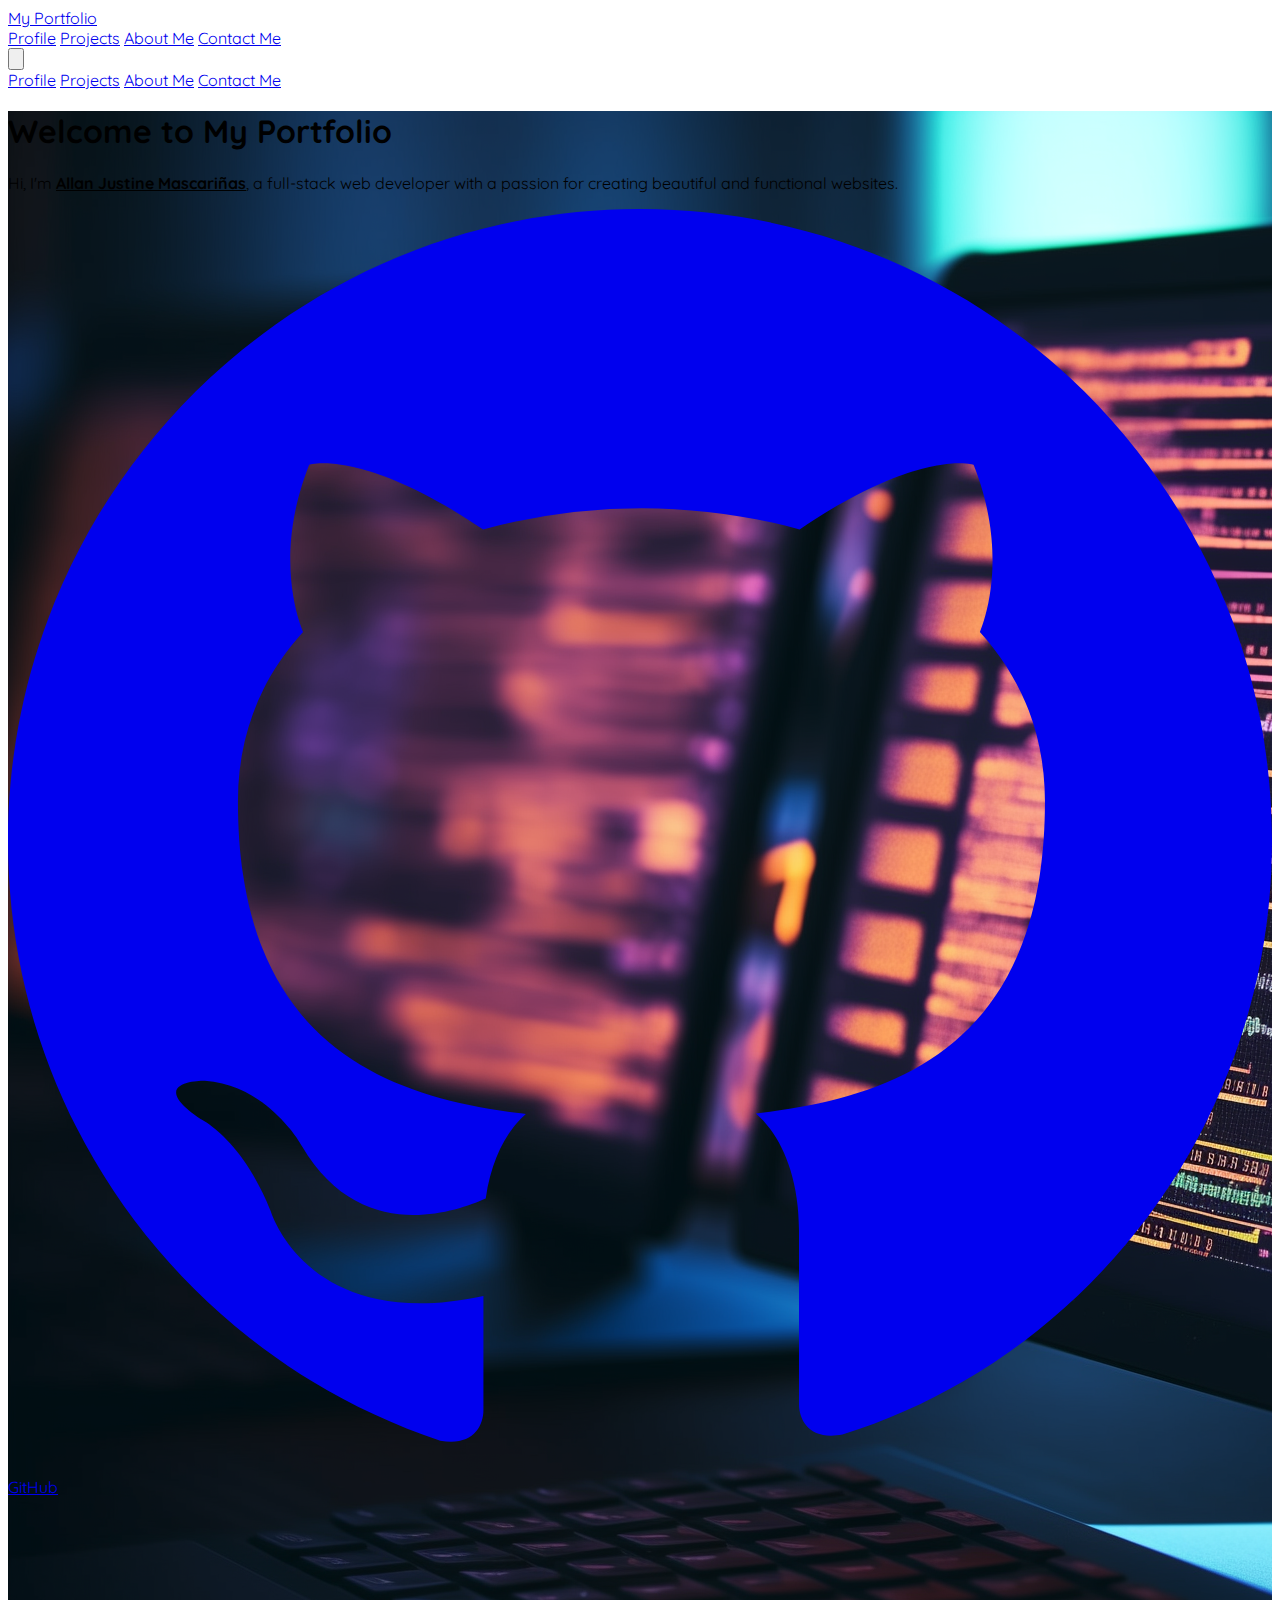
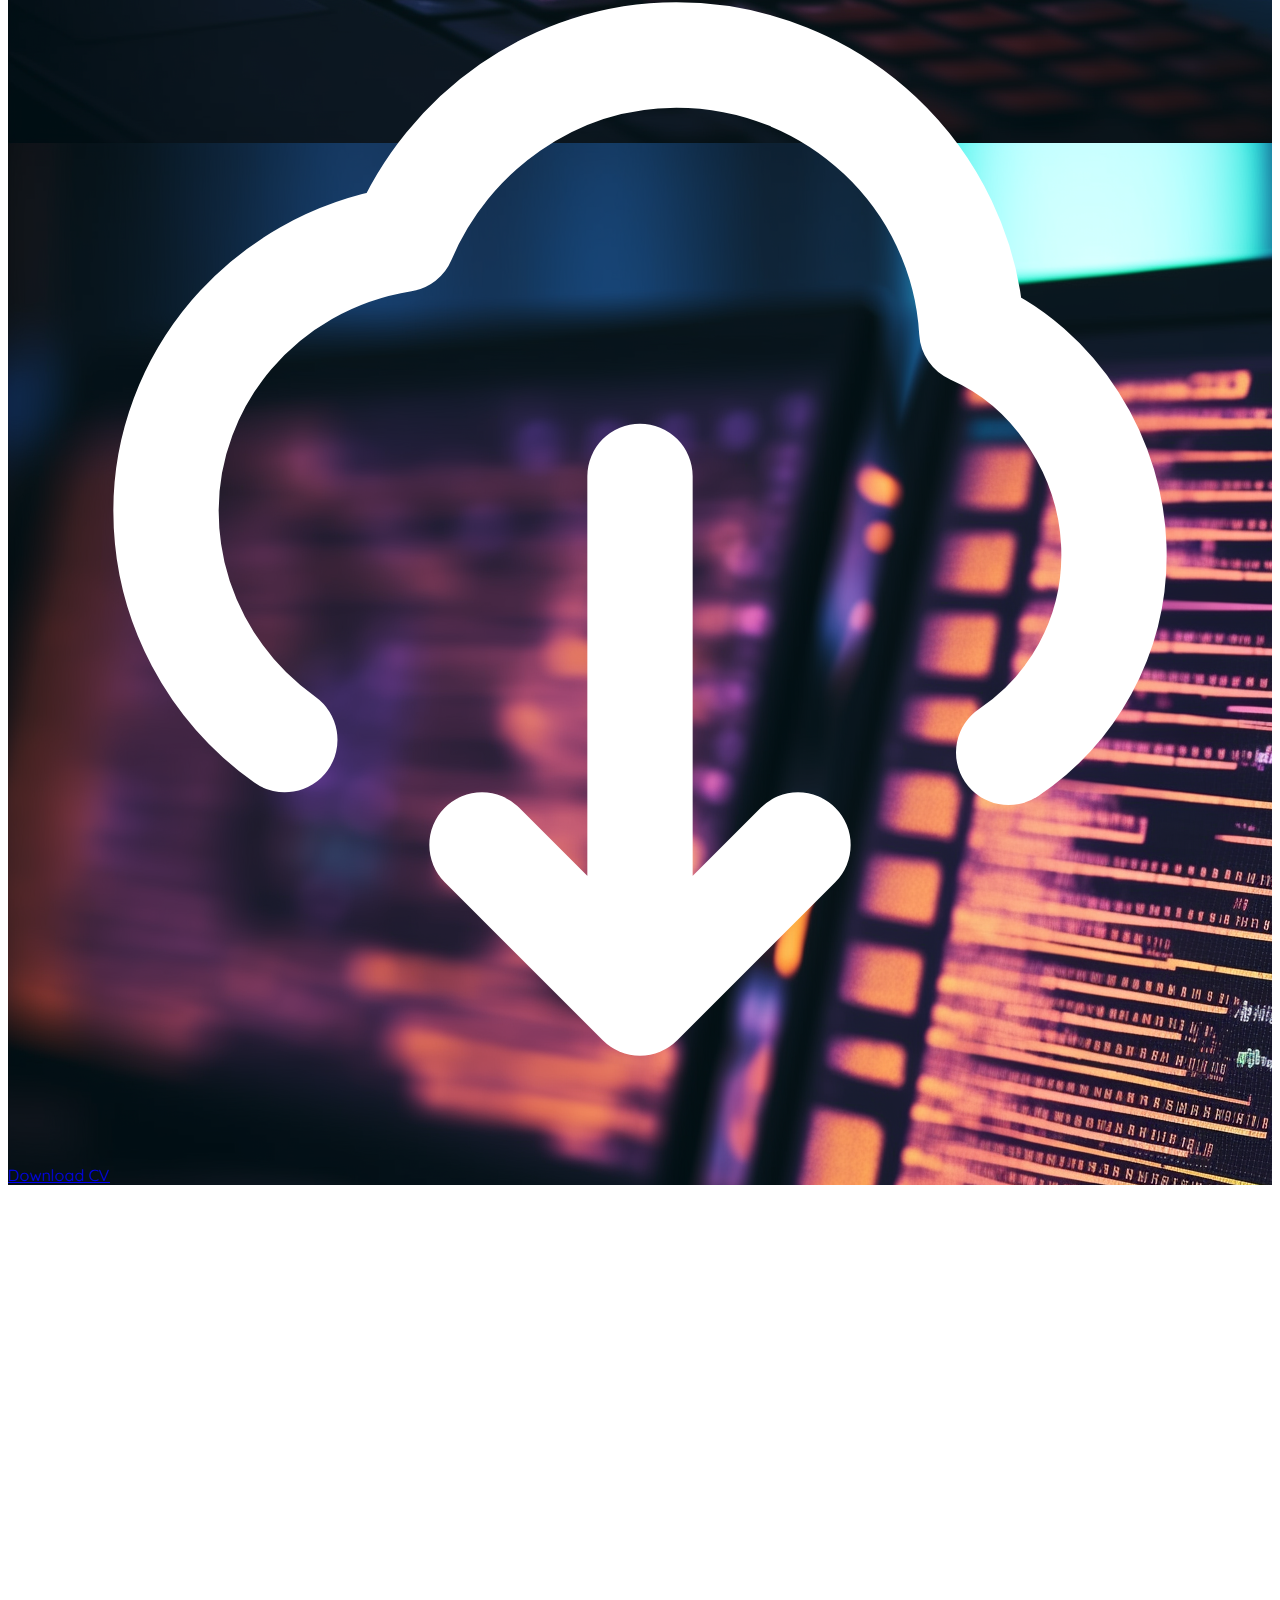
==== commit adaa7772: "Portfolio update navbar on scroll add glass" ====
--- a/index.html
+++ b/index.html
@@ -183,7 +183,8 @@
   </head>
   <body class="text-gray-800 bg-gray-100">
     <nav
-      class="fixed z-50 w-full max-w-screen-lg transform -translate-x-1/2 rounded-md top-5 left-1/2 glass"
+      id="navbar"
+      class="fixed z-50 w-full max-w-screen-lg transform -translate-x-1/2 rounded-md top-5 left-1/2"
     >
       <div
         class="container flex flex-wrap items-center justify-between px-4 py-5 mx-auto"
@@ -1668,7 +1669,7 @@
         </li>
         <li style="--index: 25">
           <img
-            src="https://cdn.icon-icons.com/icons2/1381/PNG/512/xampp_94513.png"
+            src="https://www.apachefriends.org/images/xampp-logo-ac950edf.svg"
             alt=""
           />
         </li>
@@ -1854,7 +1855,7 @@
 
           if (!hasError) {
             form.reset();
-            showToast("Your message was sent!");
+            showToast("Your message was sent successfully!");
           }
         });
 
@@ -1910,6 +1911,20 @@
             behavior: "smooth",
           });
         });
+    </script>
+
+    <script>
+      document.addEventListener("DOMContentLoaded", function() {
+        document.addEventListener("scroll", function() {
+          const navbar = document.getElementById("navbar");
+  
+          if(window.scrollY > 20) {
+            navbar.classList.add("glass");
+          } else {
+            navbar.classList.remove("glass");
+          }
+        });
+      });
     </script>
 
     <script src="https://unpkg.com/flowbite@latest/dist/flowbite.min.js"></script>
